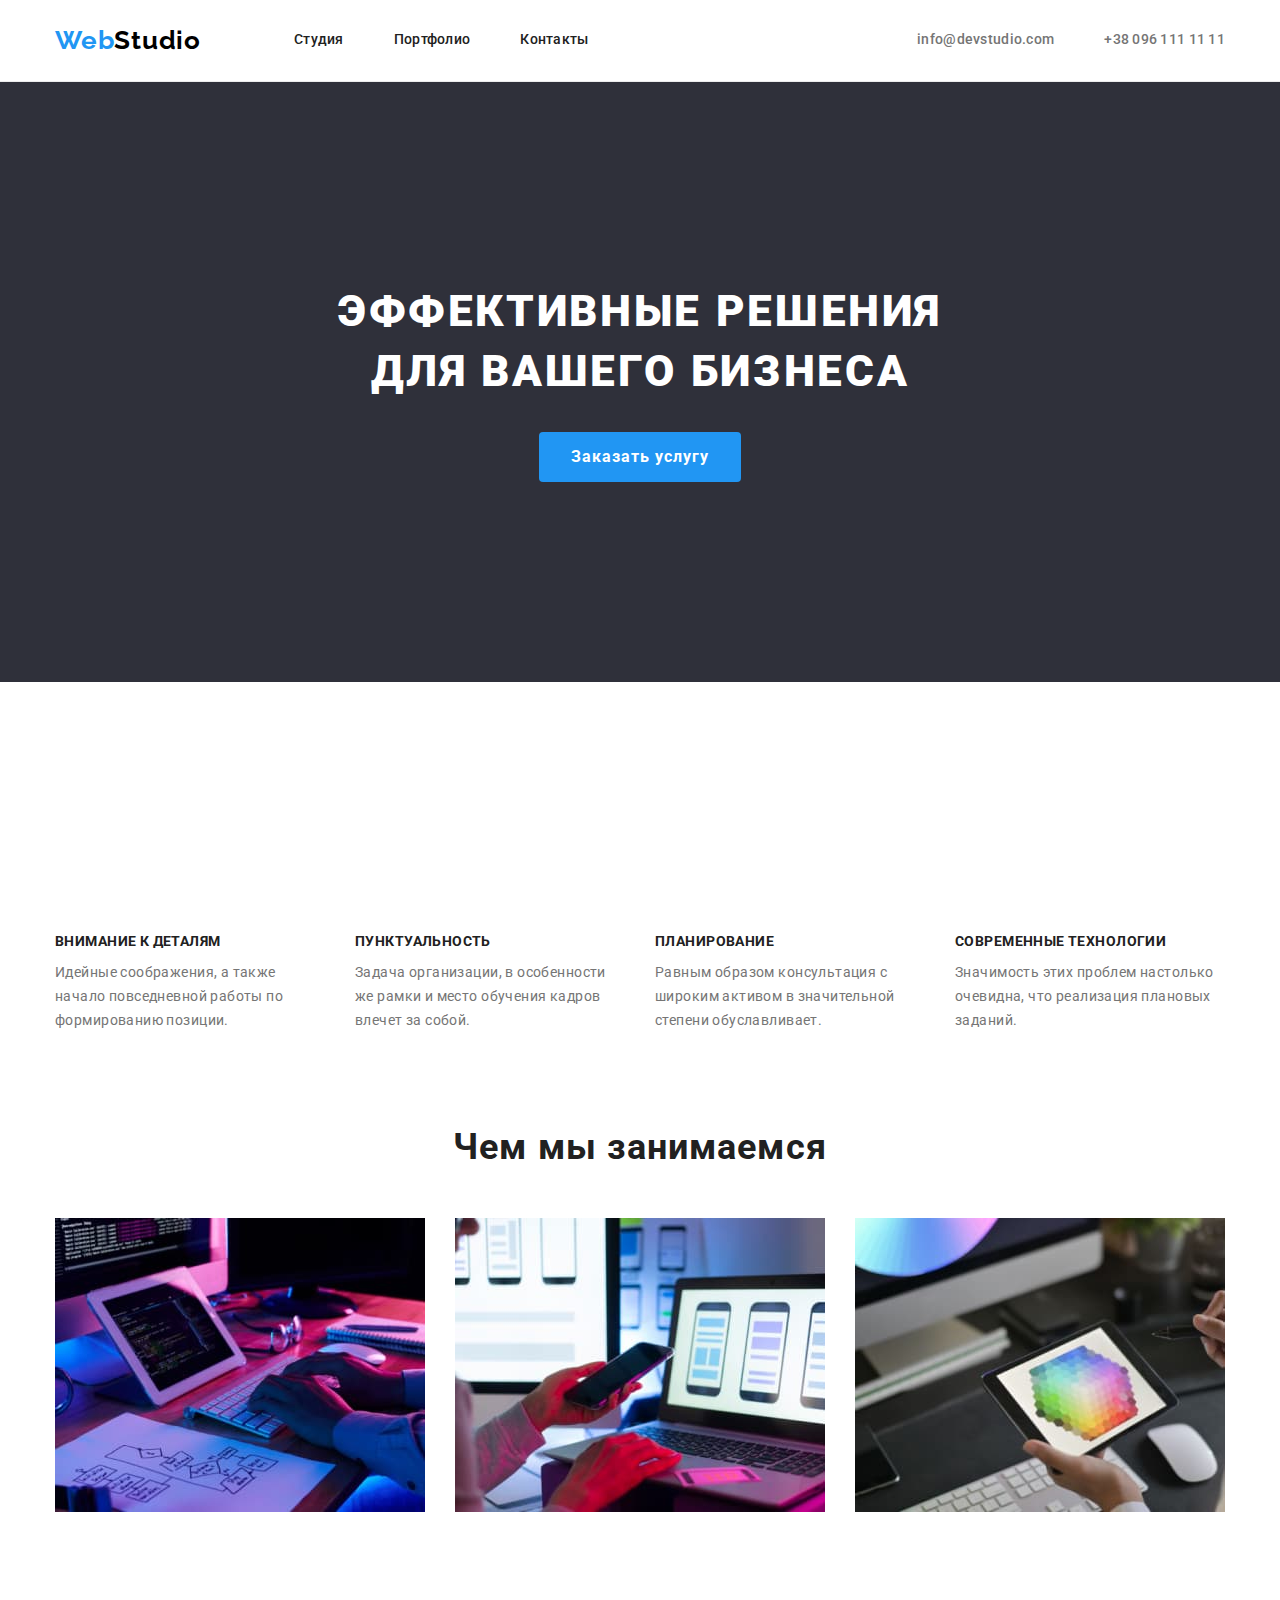
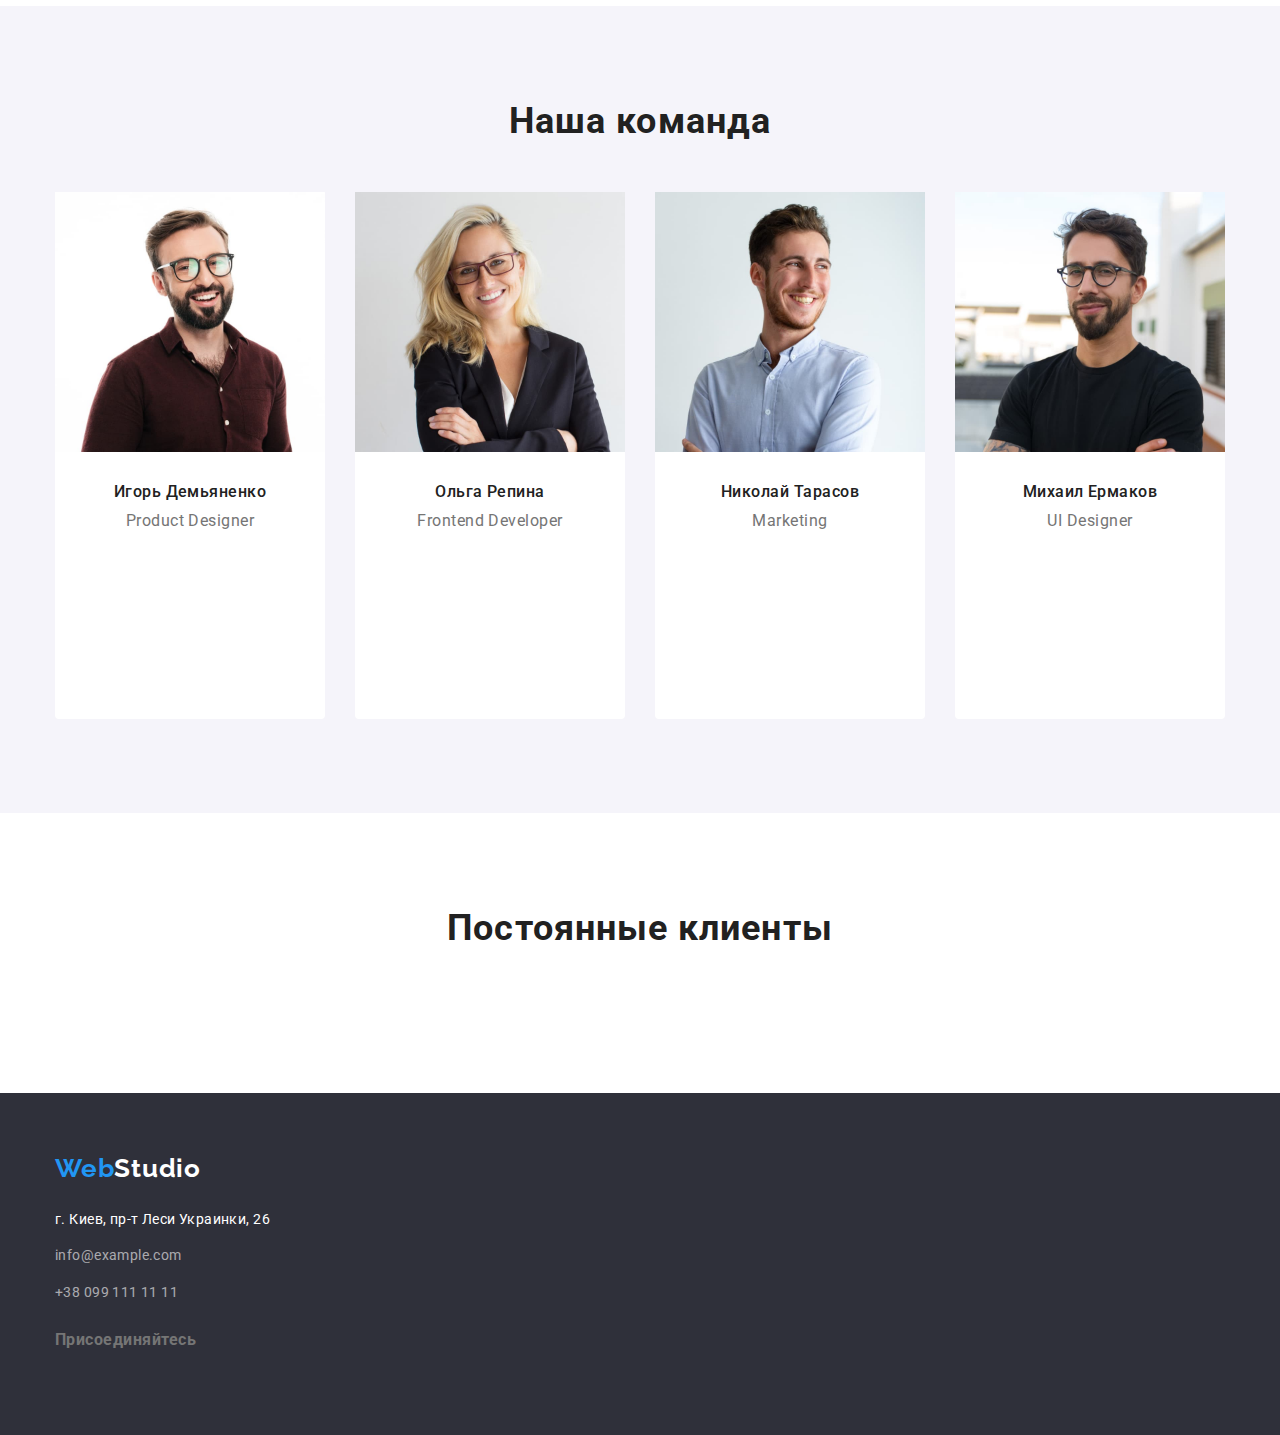
==== index.html @ 9ab00581 "index.html" ====
<!DOCTYPE html>
<html lang="en">
<head>
    <meta charset="UTF-8">
    <meta http-equiv="X-UA-Compatible" content="IE=edge">
    <meta name="viewport" content="width=device-width, initial-scale=1.0">
    <link
    rel="stylesheet"
    href="https://cdnjs.cloudflare.com/ajax/libs/modern-normalize/1.0.0/modern-normalize.min.css"/>
    <link rel="preconnect" href="https://fonts.googleapis.com">
    <link rel="preconnect" href="https://fonts.gstatic.com" crossorigin>
    <link rel="preconnect" href="https://fonts.googleapis.com">
    <link rel="preconnect" href="https://fonts.gstatic.com" crossorigin>
    <link rel="preconnect" href="https://fonts.googleapis.com">
    <link rel="preconnect" href="https://fonts.gstatic.com" crossorigin>
    <link href="https://fonts.googleapis.com/css2?family=Raleway:wght@700&family=Roboto:wght@400;500;700;900&display=swap"
    rel="stylesheet">
    <link rel="stylesheet" href="./css/styles.css">
    <title>Студия</title>
    
</head>
<body>
    <header class="header">
        <div class="header container">
            <nav>
                <a href="./index.html" class="logo-link"><span class="logo-web">Web</span>Studio</a>
                <ul class="links-list">
                <li class="list-item">
                    <a href="./index.html" class="link">Студия</a>
                </li>
                <li class="list-item">
                    <a href="./portfolio.html" class="link">Портфолио</a>
                </li>
                <li class="list-item">
                    <a href="" class="link">Контакты</a>
                </li>
                </ul>
            </nav>
            <ul class="contacts-links">
                <li class="list-item"><a href="mailto:info@devstudio.com" class="mail-link">info@devstudio.com</a></li>
                <li class="list-item"><a href="tel:+380961111111" class="call-link">+38 096 111 11 11</a></li>
            </ul>
        </div>
    </header>
    <main>
        <!--Main heading section-->
        <section class="main">
            <div class="container">
            <h1 class="main-heading">Эффективные решения для вашего бизнеса</h1>
            <button type="button" class="button-offer">Заказать услугу</button>
            </div>
        </section>
        <!--Our advantages section-->
        <section class="section">
            <div class="container">
            <h2 class="visually-hidden">Наши преимущества</h2>
            <ul class="advantages-list">
                <li class="list-item">
                    <div class="thumb">
                    <svg class="advantages-icon">
                        <use href="./images/icons.svg#icon-antenna-1"></use>
                    </svg>
                    </div>
                    <h3 class="advantages-heading">Внимание к деталям</h3>
                    <p class="advantages-text">Идейные соображения, а также начало повседневной работы по формированию позиции.</p>
                </li>
                <li class="list-item">
                    <div class="thumb">
                    <svg class="advantages-icon"> 
                        <use href="./images/icons.svg#icon-clock-1"></use>
                    </svg>
                    </div>
                    <h3 class="advantages-heading">Пунктуальность</h3>
                    <p class="advantages-text">Задача организации, в особенности же рамки и место обучения кадров влечет за собой.</p>
                </li>
                <li class="list-item">
                    <div class="thumb">
                    <svg class="advantages-icon">
                        <use href="./images/icons.svg#icon-diagram-1"></use>
                    </svg>
                    </div>
                    <h3 class="advantages-heading">Планирование</h3>
                    <p class="advantages-text">Равным образом консультация с широким активом в значительной степени обуславливает.</p>
                </li>
                <li class="list-item">
                    <div class="thumb">
                    <svg class="advantages-icon">
                        <use href="./images/icons.svg#icon-astronaut-1"></use>
                    </svg>
                    </div>
                    <h3 class="advantages-heading">Современные технологии</h3>
                    <p class="advantages-text">Значимость этих проблем настолько очевидна, что реализация плановых заданий.</p>
                </li>
            </ul>
            </div>
        </section>
        <!--Our competentions section-->
        <section class="competentions section">
            <div class="container">
            <h2 class="second-range-heading">Чем мы занимаемся</h2>
            <ul class="images-list">
                <li class="list-item">
                    <img 
                        src="./images/pic_1.jpg" 
                        alt="Работа с кодом"
                        width="370"                          
                        height="294">
                </li>
                <li class="list-item">
                    <img 
                        src="./images/pic_2.jpg" 
                        alt="Разработка мобильных приложений"
                        width="370"                          
                        height="294">
                </li>
                <li class="list-item">
                    <img 
                        src="./images/pic_3.jpg" 
                        alt="Добавление стилей"
                        width="370"                          
                        height="294">
                </li>
            </ul>
            </div>
        </section>
        <!--Our team section-->
        <section class="team section">
            <div class="container">
            <h2 class="second-range-heading">Наша команда</h2>
            <ul class="our-team-list">
                <li class="list-item team-list">
                    <img 
                        src="./images/photo_1.jpg"
                        alt="Фото Игорь Демьяненко"
                        width="270" 
                        height="260">
                    <div class="team-info">
                        <h3 class="our-team-list-heading">Игорь Демьяненко</h3>
                        <p class="our-team-list-description">Product Designer</p>
                    </div>
                    <ul>
                        <li>
                            <svg class="team-socials">
                                <use  href="./images/icons.svg#icon-ellipse_inst"></use>
                            </svg>
                        </li>
                        <li></li>
                        <li></li>
                        <li></li>
                    </ul>
                </li>
                <li class="list-item team-list">
                    <img 
                        src="./images/photo_2.jpg" 
                        alt="Фото Ольга Репина"
                        width="270"                          
                        height="260">
                    <div class="team-info">
                        <h3 class="our-team-list-heading">Ольга Репина</h3>
                        <p class="our-team-list-description">Frontend Developer</p>
                    </div>
                </li>
                <li class="list-item team-list">
                    <img 
                        src="./images/photo_3.jpg" 
                        alt="Фото Николай Тарасов"
                        width="270"                          
                        height="260">
                    <div class="team-info">
                        <h3 class="our-team-list-heading">Николай Тарасов</h3>
                        <p class="our-team-list-description">Marketing</p>
                    </div>
                </li>
                <li class="list-item team-list">
                    <img                        
                        src="./images/photo_4.jpg"  
                        alt="Фото Михаил Ермаков"
                        width="270"                          
                        height="260">
                    <div class="team-info">
                        <h3 class="our-team-list-heading">Михаил Ермаков</h3>
                        <p class="our-team-list-description">UI Designer</p>
                    </div>
                </li>
            </ul>
            </div>
        </section>
        <!--Our clients section-->
        <section class="section">
            <div class="container">
                <h2 class="second-range-heading">Постоянные клиенты</h2>
            </div>
        </section>
    </main>
    <footer class="footer">
        <div class="container">
            <div class="footer-content">
                <div>
                    <a href="./index.html" class="logo-link-footer"><span class="logo-web">Web</span>Studio</a>
                    <address class="address">
                        <ul class="address-list">
                            <li class="address-item"> 
                                <a href="https://goo.gl/maps/djWuSMtW5TmuV1sY8" class="location-link">г. Киев, пр-т Леси Украинки, 26</a> 
                            </li>
                            <li class="address-item">
                                <a href="mailto:info@example.com" class="mail-link-address">info@example.com</a>
                            </li>
                            <li class="address-item">
                                <a href="tel:+380991111111" class="call-link-address">+38 099 111 11 11</a>
                            </li>
                            </ul>
                    </address>
                </div>
                <div class="footer-socials">
                    <h4 class="footer-heading">Присоединяйтесь</h4>
                </div>
            </div>
        </div>
    </footer>
</body>
</html>
---- css/styles.css ----
*,
*::before,
*::after {
    box-sizing: border-box;
}

:root {
    --background-color: #ffff;
    --header-footer-background-color: #2F303A;
    --hover-color: #2196F3;
    --button-hover-color: #188CE8;
    --headings-color: #212121;
    --button-and-logo-color: #2196F3;
    --inactive-button-color: #F5F4FA;
    --active-button-color: #2196F3;
    --paragraph-color: #757575;
    --white-color: rgb(255, 255, 255);
    --partly-white-color: rgba(255, 255, 255, 0.6);
    --logo-black-color: #000000;
    --background-light-blue-color: #F5F4FA;
    --header-border-color: #ECECEC;
    --card-border-color: #EEEEEE;

}

ul{
    margin: 0;
    padding: 0;
    list-style: none;
}

h1, h2, h3, p {
    margin: 0;
}

img{
    display: block;
    max-width: 100%;
    height: auto;
}

.container{
    padding: 0 15px;
    width: 1200px;
    margin: 0 auto;
}

.section{
    padding-top: 94px;
    padding-bottom: 94px;
}

.header{
    border-bottom: 1px solid var(--header-border-color);
}

.header.container{
    display: flex;
    justify-content: space-between;
    padding-top: 25px;
    padding-bottom: 25px;
    border-bottom: none;
}

nav{
    display: flex;  
}

.links-list{
    display: flex;   
}

.contacts-links{
    display: flex;
}

.contacts-links>.list-item{
    margin-right: 50px;
}

.contacts-links>.list-item:last-child {
    margin-right: 0;
}

.contacts-links>.list-item:last-child {
    padding-right: 0;
}

.links-list>.list-item{
    margin-right: 50px;
}

.links-list>.list-item:last-child {
    margin-right: 0;
}

body{
    color: var(--paragraph-color);
    background-color: var(--white-color);
    font-family: Roboto, sans-serif;
    line-height: 1.71;
    letter-spacing: 0.03em;
}


.footer{
    background-color: var(--header-footer-background-color);
    padding-top: 60px;
    padding-bottom: 60px;
}

.logo-web {
    color: var(--button-and-logo-color);
    line-height: 1.19;
    letter-spacing: 0.03em;
}

.logo-link {
    color: var(--logo-black-color);
    text-decoration: none;
    font-family: Raleway, sans-serif;
    font-size: 26px;
    font-weight: 700;   
    line-height: 1.19;
    letter-spacing: 0.03em;
    margin-right: 93px;
    
}

.link {
    color: var(--headings-color);
    font-size: 14px;
    font-weight: 500;
    text-decoration: none;
    letter-spacing: 0.02em;
    line-height: 1.14;
}

.link:hover {
    color: var(--hover-color);
}

.link:focus {
    color: var(--hover-color);
}

.list-item{
    list-style: none;
    padding: 0;
}

.mail-link{
    color: var(--paragraph-color);
    text-decoration: none;  
    font-size: 14px;
    font-weight: 500;
    letter-spacing: 0.02em;
    line-height: 1.14;
  
}

.mail-link:hover{
    color: var(--hover-color);
}

.mail-link:focus {
    color: var(--hover-color);
}

.call-link {
    color: var(--paragraph-color);
    text-decoration: none;
    font-size: 14px;
    font-weight: 500;
    letter-spacing: 0.02em;
    line-height: 1.14;
    
}

.call-link:hover {
    color: var(--hover-color);
}

.call-link:focus {
    color: var(--hover-color);
}

.main{
   background-color:var(--header-footer-background-color); 
   padding: 200px 0;
}

.main-heading{
    color: var(--white-color);
    font-size: 44px;
    font-weight: 900;
    text-align: center;
    line-height: 1.36;
    letter-spacing: 0.06em;
    text-transform: uppercase;
    max-width: 696px;
    margin: 0 auto;
}

.button-offer{
    color: var(--white-color);
    font-size: 16px;
    font-weight: 700;
    letter-spacing: 0.06em;
    line-height: 1.88;
    display: flex;
    align-items: center;
    text-align: center;
    background-color: var(--button-and-logo-color);
    border-radius: 4px;
    border: var(--button-and-logo-color);
    cursor: pointer;
    margin: 30px auto 0;
    padding: 10px 32px;
}

.button-offer:hover {
    background-color: var(--button-hover-color);
}

.button-offer:active{
    background-color: var(--active-button-color);
}

.visually-hidden{
    display: none;
}

.advantages-list{
    display: flex;
}

.advantages-list>.list-item{
    max-width: 270px;
    margin-right: 30px;
}

.advantages-list>.list-item:last-child{
    margin-right: 0;
}

.advantages-heading{
    color: var(--headings-color);
    font-size: 14px;
    line-height: 1.14;
    font-weight: 700;
    letter-spacing: 0.03em;
    text-transform: uppercase;
    max-width: 270px;
    margin-bottom: 10px;
}

.advantages-text{
    font-size: 14px;
    color: var(--paragraph-color);
    line-height: 24px;
    letter-spacing: 0.03em;
    width: 270px;
    margin: 0;
}

.second-range-heading{
    color: var(--headings-color);
    font-size: 36px;
    font-weight: 700;
    line-height: 1.17;
    text-align: center;
    letter-spacing: 0.03em;
    margin-bottom: 50px;
}

.competentions.section{
    padding-top: 0;
}

.images-list{
    display: flex;
}

.images-list>.list-item:not(:last-child){
    margin-right: 30px;
}

.team{
    background-color: var(--background-light-blue-color);   
}

.our-team-list{
    display: flex;
}

.list-item.team-list{
    background-color: var(--white-color);
    width: 270px;
    border-bottom-left-radius: 4px;
    border-bottom-right-radius: 4px;
}

.list-item.team-list:not(:last-child){
    margin-right: 30px;
}

.our-team-list-heading{
    color: var(--headings-color);
    font-size: 16px;
    font-weight: 500;
    line-height: 1.19;
    text-align: center;
    letter-spacing: 0.03em;
    margin-bottom: 10px;
}

.our-team-list-description{
    font-size: 16px;
    line-height: 1.19;
    text-align: center;
    letter-spacing: 0.03em;
    margin-bottom: 0;
}

.team-info{
    padding-top: 30px;
    padding-bottom: 30px;
}

.logo-link-footer{
    background-color:var(--header-footer-background-color);
    color: var(--white-color);
    text-decoration: none;
    font-family: Raleway, sans-serif;
    font-size: 26px;
    font-weight: 700;
    line-height: 1.19;
    letter-spacing: 0.03em;
}

.address{
    margin-top: 20px;
}

.address-list{
    font-style: normal;
}

.address-item{
    list-style: none;
}

.address-item:not(:last-child){
    margin-bottom: 9px;
}

.location-link{
    background-color:var(--header-footer-background-color);
    color: var(--white-color);
    text-decoration: none;
    font-size: 14px;
    line-height: 1.71;
    letter-spacing: 0.03em;
}

.location-link:hover{
    color: var(--hover-color);
}

.location-link:focus {
    color: var(--hover-color);
}

.mail-link-address{
    background-color:var(--header-footer-background-color);
    color: var(--partly-white-color);
    text-decoration: none;
    font-size: 14px;
    line-height: 1.71;
    letter-spacing: 0.03em;
}

.mail-link-address:hover{
    color: var(--hover-color);
}

.mail-link-address:focus {
    color: var(--hover-color);
}

.call-link-address{
    background-color:var(--header-footer-background-color);
    color: var(--partly-white-color);
    text-decoration: none;
    font-size: 14px;
    line-height: 1.71;
    letter-spacing: 0.03em;
}

.call-link-address:hover {
    color: var(--hover-color);
}

.call-link-address:focus {
    color: var(--hover-color);
}

.filter-button-list{
    display: flex;
    justify-content: center;
    margin-bottom: 50px;
}

.filter-button-list>.list-item:not(:last-child){
    margin-right: 8px;
}

.filter-button{
    background-color: var(--inactive-button-color);
    padding: 6px 22px;
    height: 38px;
    color: var(--headings-color);
    font-size: 16px;
    font-weight: 500;
    line-height: 1.63;
    border: var(--inactive-button-color);
    border-radius: 4px;    
    text-align: center;
    letter-spacing: 0.03em;
    cursor: pointer;
}

.filter-button:hover {
    background-color: var(--button-hover-color);
    color: var(--white-color);
}

.filter-button:focus {
    background-color: var(--button-hover-color);
    color: var(--white-color);
}

.filter-button:active{
    background-color: var(--active-button-color);
    color: var(--white-color);
}

.card-heading{
    color: var(--headings-color);
    font-size: 18px;
    font-weight: 700;
    line-height: 2;
    letter-spacing: 0.06em;
}

.card-description{
    font-size: 16px;
    line-height: 1.88;
    letter-spacing: 0.03em;
}

.card-info{
    padding-top: 20px;
    padding-bottom: 20px;
    padding-left: 24px;
    padding-right: 24px;
    border-bottom: 1px solid var(--card-border-color);
    border-left: 1px solid var(--card-border-color);
    border-right: 1px solid var(--card-border-color);
}

.filter-cards-list{
    display: flex;
    flex-wrap: wrap;
    margin-left: -30px;
    margin-top: -30px;
}

.filter-cards-list>.list-item{
    margin-left: 30px;
    margin-top: 30px;
    flex-basis: calc((100% - 90px) / 3);
}
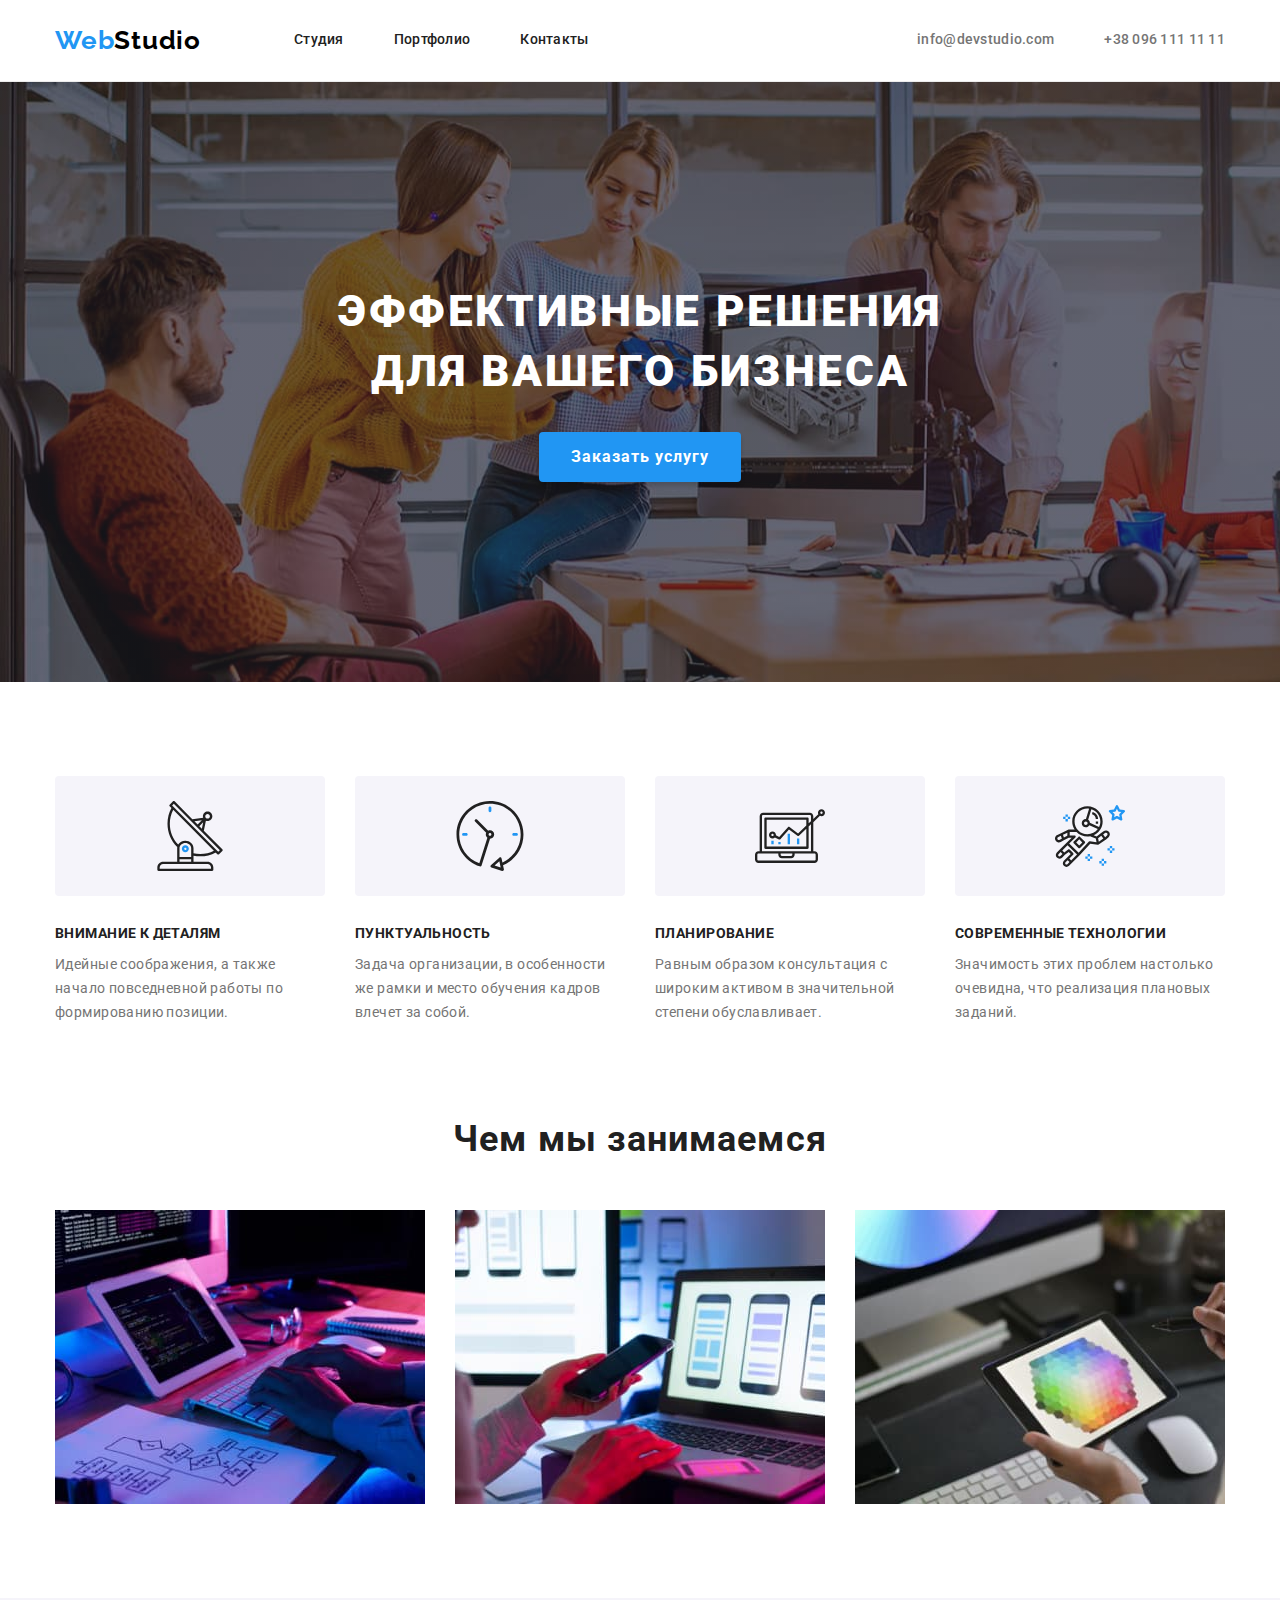
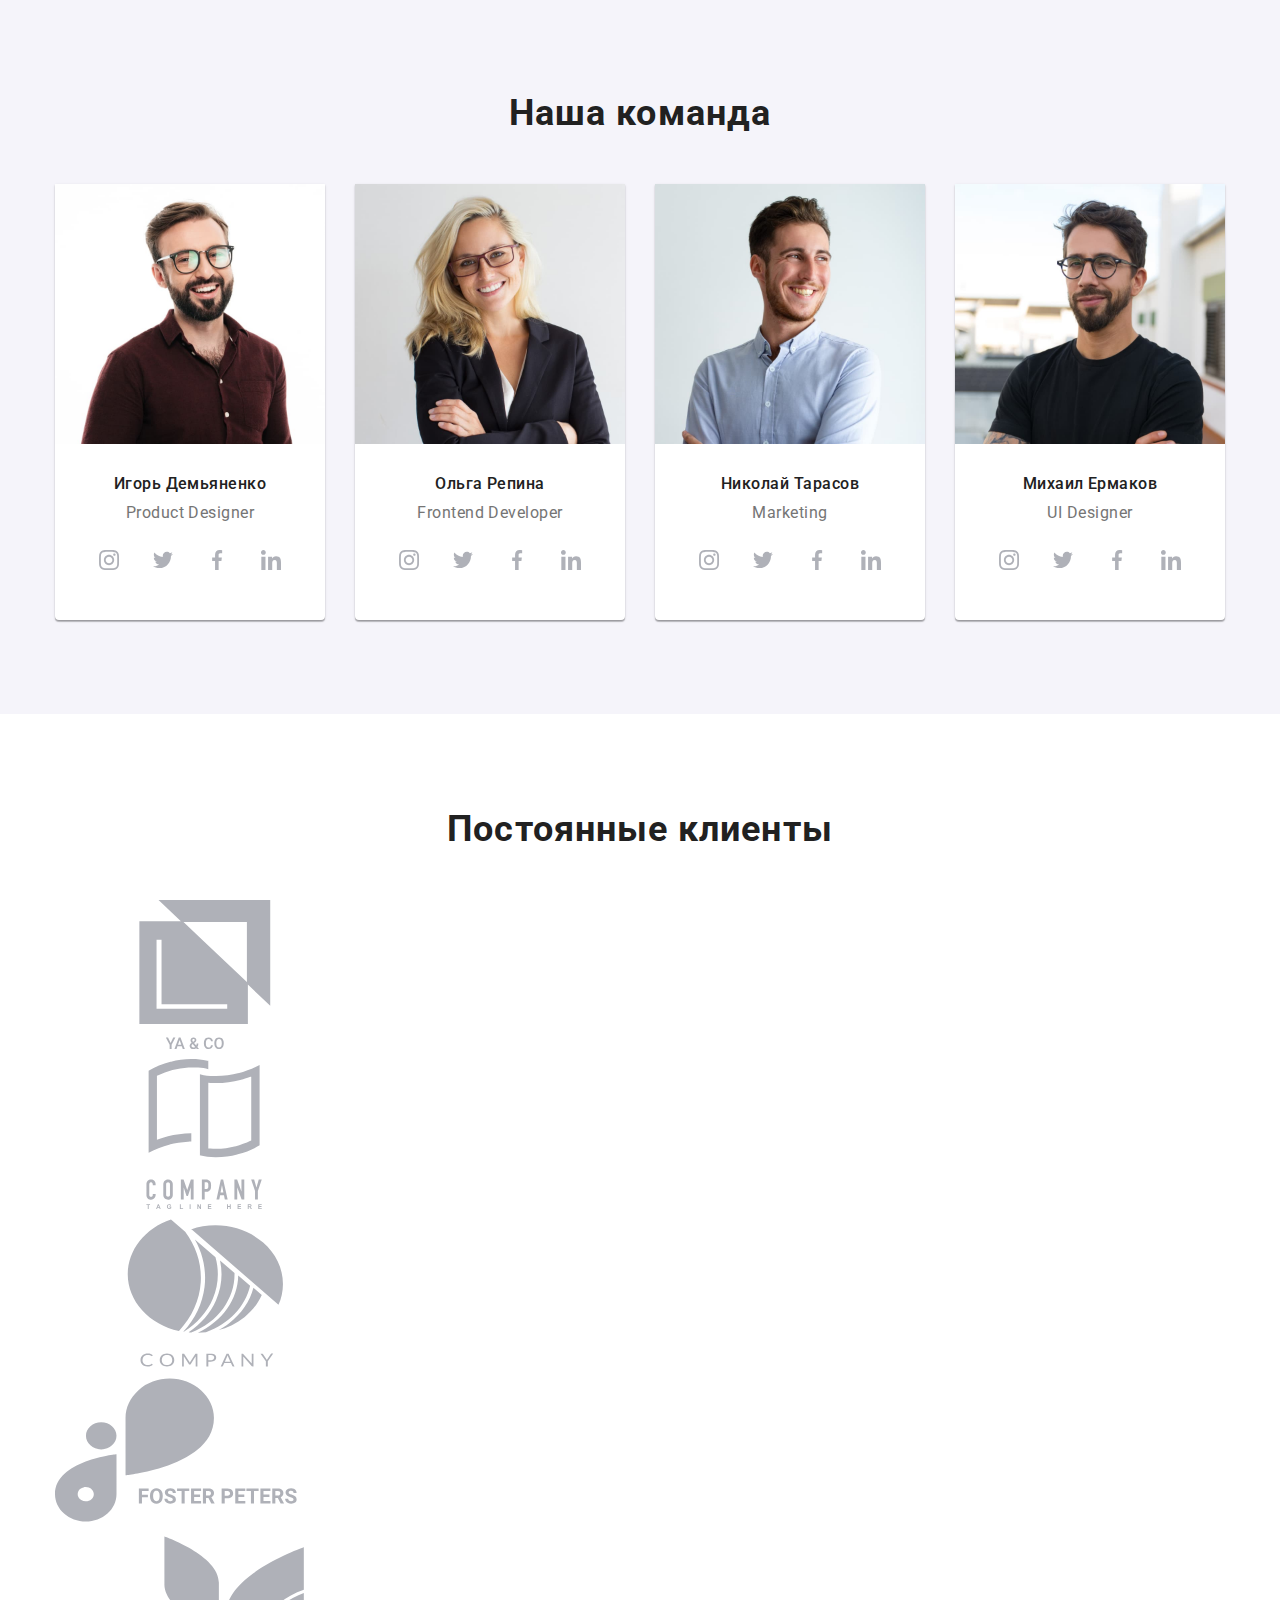
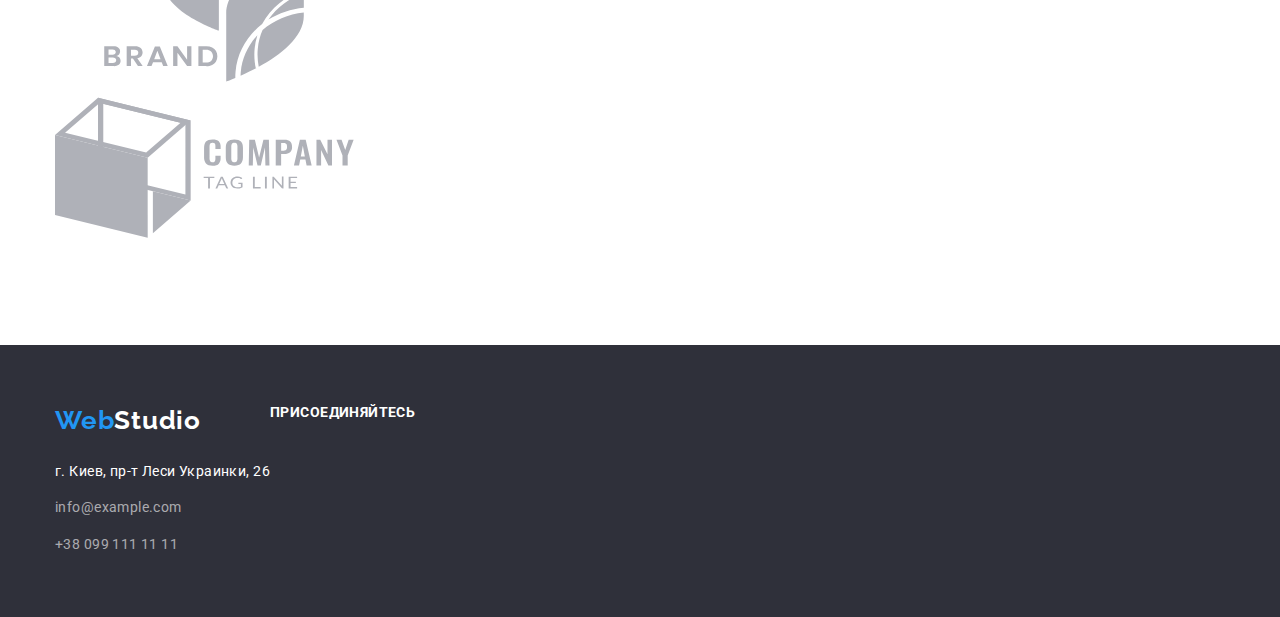
==== commit 0188d43c: "index.html" ====
--- a/index.html
+++ b/index.html
@@ -137,17 +137,30 @@
                     <div class="team-info">
                         <h3 class="our-team-list-heading">Игорь Демьяненко</h3>
                         <p class="our-team-list-description">Product Designer</p>
-                    </div>
-                    <ul>
-                        <li>
+                        <ul class="team-socials-list">
+                        <li class="team-socials-item">
                             <svg class="team-socials">
-                                <use  href="./images/icons.svg#icon-ellipse_inst"></use>
+                                <use  href="./images/icons.svg#icon-instagram"></use>
                             </svg>
                         </li>
-                        <li></li>
-                        <li></li>
-                        <li></li>
+                        <li class="team-socials-item">
+                            <svg class="team-socials">
+                                <use href="./images/icons.svg#icon-twitter"></use>
+                            </svg>
+                        </li>
+                        <li class="team-socials-item">
+                            <svg class="team-socials">
+                                <use href="./images/icons.svg#icon-facebook"></use>
+                            </svg>
+                        </li>
+                        <li class="team-socials-item">
+                            <svg class="team-socials">
+                                <use href="./images/icons.svg#icon-linkedin"></use>
+                            </svg>
+                        </li>
                     </ul>
+                    </div>
+                    
                 </li>
                 <li class="list-item team-list">
                     <img 
@@ -158,6 +171,28 @@
                     <div class="team-info">
                         <h3 class="our-team-list-heading">Ольга Репина</h3>
                         <p class="our-team-list-description">Frontend Developer</p>
+                        <ul class="team-socials-list">
+                            <li class="team-socials-item">
+                                <svg class="team-socials">
+                                    <use href="./images/icons.svg#icon-instagram"></use>
+                                </svg>
+                            </li>
+                            <li class="team-socials-item">
+                                <svg class="team-socials">
+                                    <use href="./images/icons.svg#icon-twitter"></use>
+                                </svg>
+                            </li>
+                            <li class="team-socials-item">
+                                <svg class="team-socials">
+                                    <use href="./images/icons.svg#icon-facebook"></use>
+                                </svg>
+                            </li>
+                            <li class="team-socials-item">
+                                <svg class="team-socials">
+                                    <use href="./images/icons.svg#icon-linkedin"></use>
+                                </svg>
+                            </li>
+                        </ul>
                     </div>
                 </li>
                 <li class="list-item team-list">
@@ -169,6 +204,28 @@
                     <div class="team-info">
                         <h3 class="our-team-list-heading">Николай Тарасов</h3>
                         <p class="our-team-list-description">Marketing</p>
+                        <ul class="team-socials-list">
+                            <li class="team-socials-item">
+                                <svg class="team-socials">
+                                    <use href="./images/icons.svg#icon-instagram"></use>
+                                </svg>
+                            </li>
+                            <li class="team-socials-item">
+                                <svg class="team-socials">
+                                    <use href="./images/icons.svg#icon-twitter"></use>
+                                </svg>
+                            </li>
+                            <li class="team-socials-item">
+                                <svg class="team-socials">
+                                    <use href="./images/icons.svg#icon-facebook"></use>
+                                </svg>
+                            </li>
+                            <li class="team-socials-item">
+                                <svg class="team-socials">
+                                    <use href="./images/icons.svg#icon-linkedin"></use>
+                                </svg>
+                            </li>
+                        </ul>
                     </div>
                 </li>
                 <li class="list-item team-list">
@@ -180,6 +237,28 @@
                     <div class="team-info">
                         <h3 class="our-team-list-heading">Михаил Ермаков</h3>
                         <p class="our-team-list-description">UI Designer</p>
+                        <ul class="team-socials-list">
+                            <li class="team-socials-item">
+                                <svg class="team-socials">
+                                    <use href="./images/icons.svg#icon-instagram"></use>
+                                </svg>
+                            </li>
+                            <li class="team-socials-item">
+                                <svg class="team-socials">
+                                    <use href="./images/icons.svg#icon-twitter"></use>
+                                </svg>
+                            </li>
+                            <li class="team-socials-item">
+                                <svg class="team-socials">
+                                    <use href="./images/icons.svg#icon-facebook"></use>
+                                </svg>
+                            </li>
+                            <li class="team-socials-item">
+                                <svg class="team-socials">
+                                    <use href="./images/icons.svg#icon-linkedin"></use>
+                                </svg>
+                            </li>
+                        </ul>
                     </div>
                 </li>
             </ul>
@@ -189,6 +268,38 @@
         <section class="section">
             <div class="container">
                 <h2 class="second-range-heading">Постоянные клиенты</h2>
+                <ul class="our-clients-list">
+                    <li class="our-clients-item">
+                        <svg class="our-clients-icon">
+                            <use href="./images/icons.svg#icon-yaco"></use>
+                        </svg>
+                    </li>
+                    <li>
+                        <svg>
+                            <use href="./images/icons.svg#icon-tagline"></use>
+                        </svg>
+                    </li>
+                    <li>
+                        <svg>
+                            <use href="./images/icons.svg#icon-company"></use>
+                        </svg>
+                    </li>
+                    <li>
+                        <svg>
+                            <use href="./images/icons.svg#icon-foster-peters"></use>
+                        </svg>
+                    </li>
+                    <li>
+                        <svg>
+                            <use href="./images/icons.svg#icon-brand"></use>
+                        </svg>
+                    </li>
+                    <li>
+                        <svg>
+                            <use href="./images/icons.svg#icon-tagline-company"></use>
+                        </svg>
+                    </li>
+                </ul>
             </div>
         </section>
     </main>
--- a/css/styles.css
+++ b/css/styles.css
@@ -20,6 +20,7 @@
     --background-light-blue-color: #F5F4FA;
     --header-border-color: #ECECEC;
     --card-border-color: #EEEEEE;
+    --icon-background-color: #F5F4FA;
 
 }
 
@@ -29,7 +30,7 @@
     list-style: none;
 }
 
-h1, h2, h3, p {
+h1, h2, h3, h4, p {
     margin: 0;
 }
 
@@ -109,6 +110,19 @@
     padding-bottom: 60px;
 }
 
+.footer-content{
+    display: flex;
+}
+
+.footer-heading{
+    font-weight: 700;
+    font-size: 14px;
+    line-height: 1.14;
+    letter-spacing: 0.03em;
+    text-transform: uppercase;
+    color: var(--white-color);
+}
+
 .logo-web {
     color: var(--button-and-logo-color);
     line-height: 1.19;
@@ -187,6 +201,8 @@
 
 .main{
    background-color:var(--header-footer-background-color); 
+   background-image: linear-gradient( to top, rgba(47, 48, 58, 0.4), rgba(47, 48, 58, 0.4)), url(../images/background_img.jpg);
+   background-size: 1600px;
    padding: 200px 0;
 }
 
@@ -217,6 +233,7 @@
     cursor: pointer;
     margin: 30px auto 0;
     padding: 10px 32px;
+    box-shadow: 0 4px 4px 0 rgba(0, 0, 0, 0.15);
 }
 
 .button-offer:hover {
@@ -243,6 +260,25 @@
 .advantages-list>.list-item:last-child{
     margin-right: 0;
 }
+
+.advantages-icon{
+    width: 70px;
+    height: 70px;
+}
+
+.thumb{
+    display: flex;
+    justify-content: center;
+    align-items: center;
+    width: 270px;
+    height: 120px;
+    background-color: var(--icon-background-color);
+    border-radius: 4px;
+    margin-bottom: 30px;
+}
+
+
+
 
 .advantages-heading{
     color: var(--headings-color);
@@ -299,6 +335,9 @@
     width: 270px;
     border-bottom-left-radius: 4px;
     border-bottom-right-radius: 4px;
+    box-shadow: 0 1px 3px 0 rgba(0, 0, 0, 0.12),
+                0 1px 1px 0 rgba(0, 0, 0, 0.14),
+                0 2px 1px 0 rgba(0, 0, 0, 0.2);
 }
 
 .list-item.team-list:not(:last-child){
@@ -320,12 +359,32 @@
     line-height: 1.19;
     text-align: center;
     letter-spacing: 0.03em;
-    margin-bottom: 0;
+    margin-bottom: 16px;
 }
 
 .team-info{
     padding-top: 30px;
     padding-bottom: 30px;
+}
+
+.team-socials-list{
+    display: flex;
+    justify-content: center;
+}
+
+.team-socials{
+    width: 44px;
+    height: 44px;
+    stroke-width: 0;
+    fill: none;
+}
+
+.team-socials:hover{
+    fill: var(--active-button-color);
+}
+
+.team-socials-item:not(:last-child){
+    margin-right: 10px;
 }
 
 .logo-link-footer{
@@ -434,16 +493,25 @@
 .filter-button:hover {
     background-color: var(--button-hover-color);
     color: var(--white-color);
+    box-shadow: 0 3px 1px rgba(0, 0, 0, 0.1),
+                0 1px 2px rgba(0, 0, 0, 0.08),
+                0 2px 2px rgba(0, 0, 0, 0.12);
 }
 
 .filter-button:focus {
     background-color: var(--button-hover-color);
     color: var(--white-color);
+    box-shadow: 0 3px 1px rgba(0, 0, 0, 0.1),
+                0 1px 2px rgba(0, 0, 0, 0.08),
+                0 2px 2px rgba(0, 0, 0, 0.12);
 }
 
 .filter-button:active{
     background-color: var(--active-button-color);
     color: var(--white-color);
+    box-shadow: 0 3px 1px rgba(0, 0, 0, 0.1),
+                0 1px 2px rgba(0, 0, 0, 0.08),
+                0 2px 2px rgba(0, 0, 0, 0.12);
 }
 
 .card-heading{
@@ -477,8 +545,19 @@
     margin-top: -30px;
 }
 
-.filter-cards-list>.list-item{
+.filter-item {
+    list-style: none;
+    padding: 0;    
     margin-left: 30px;
     margin-top: 30px;
     flex-basis: calc((100% - 90px) / 3);
-}
+    
+}
+
+.filter-item:hover{
+    box-shadow: 0 1px 1px rgba(0, 0, 0, 0.12),
+                0 4px 4px rgba(0, 0, 0, 0.06),
+                1px 4px 6px rgba(0, 0, 0, 0.16);
+}
+
+
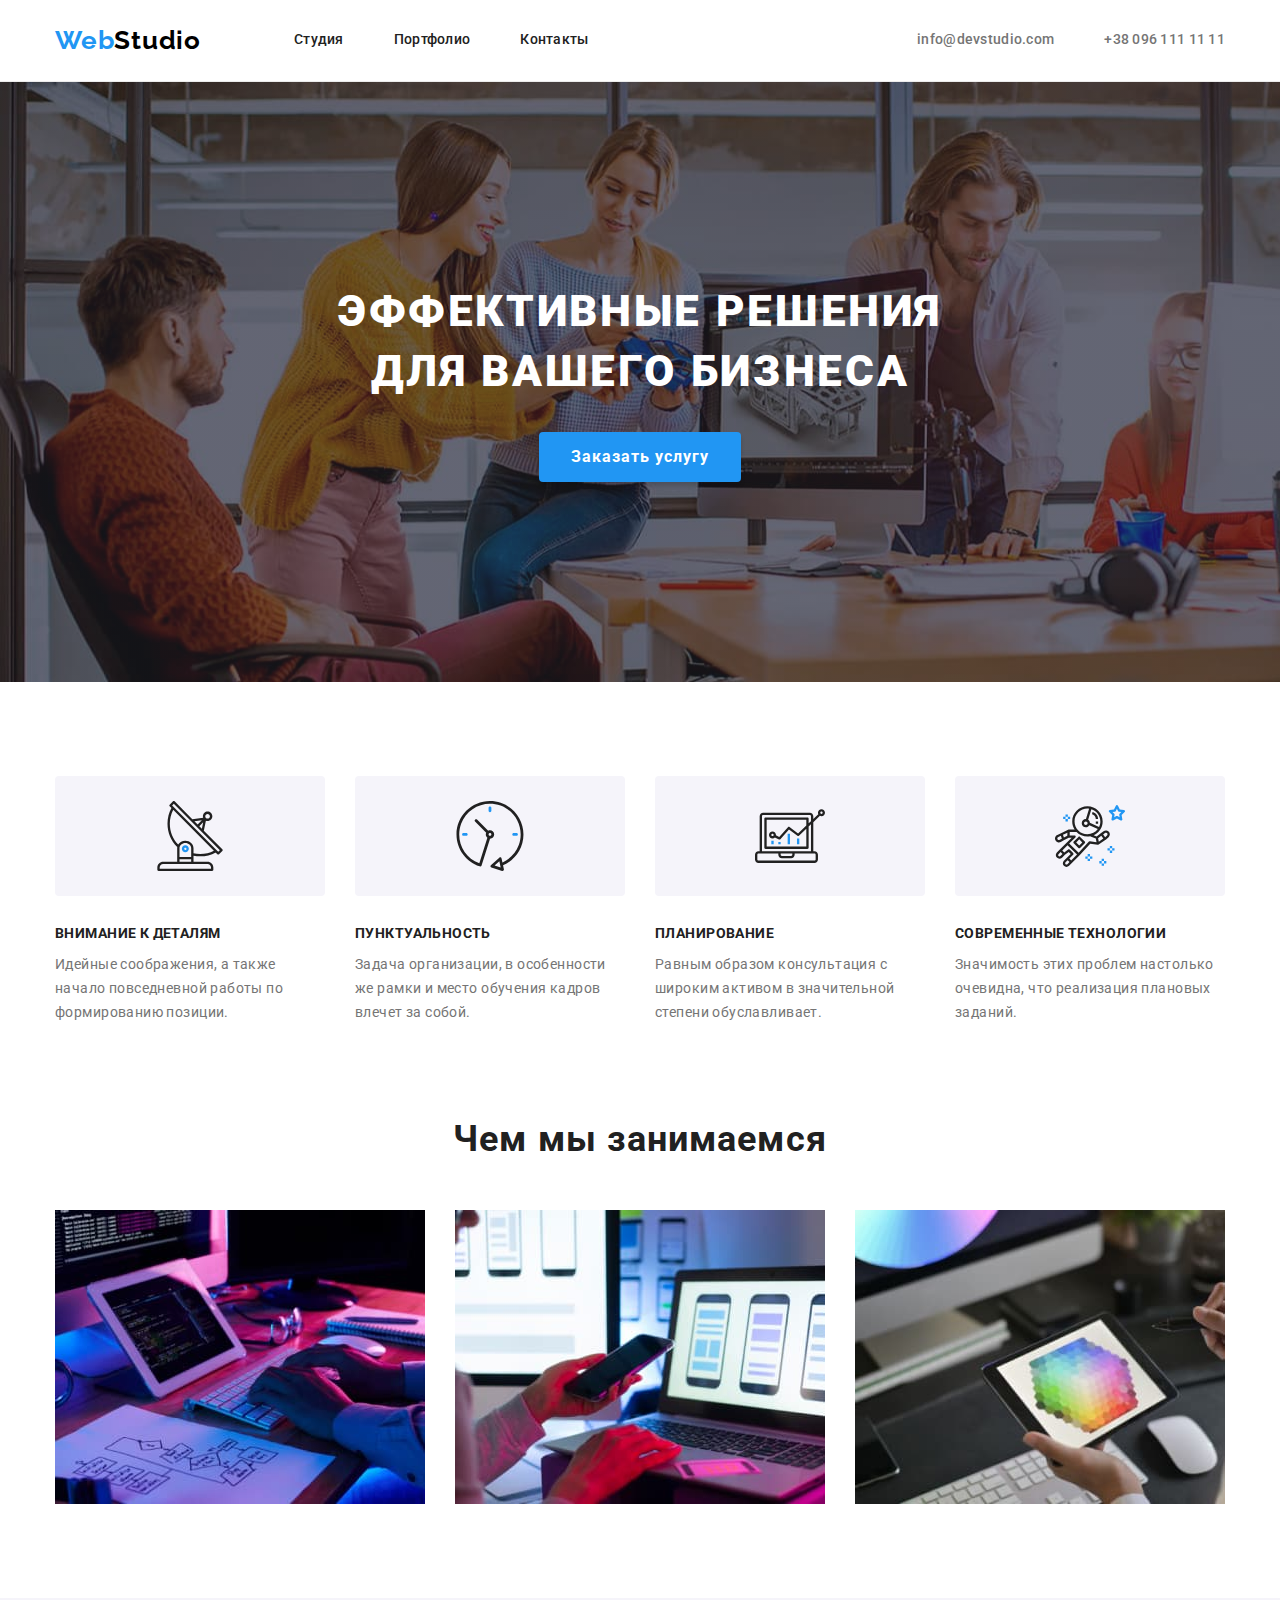
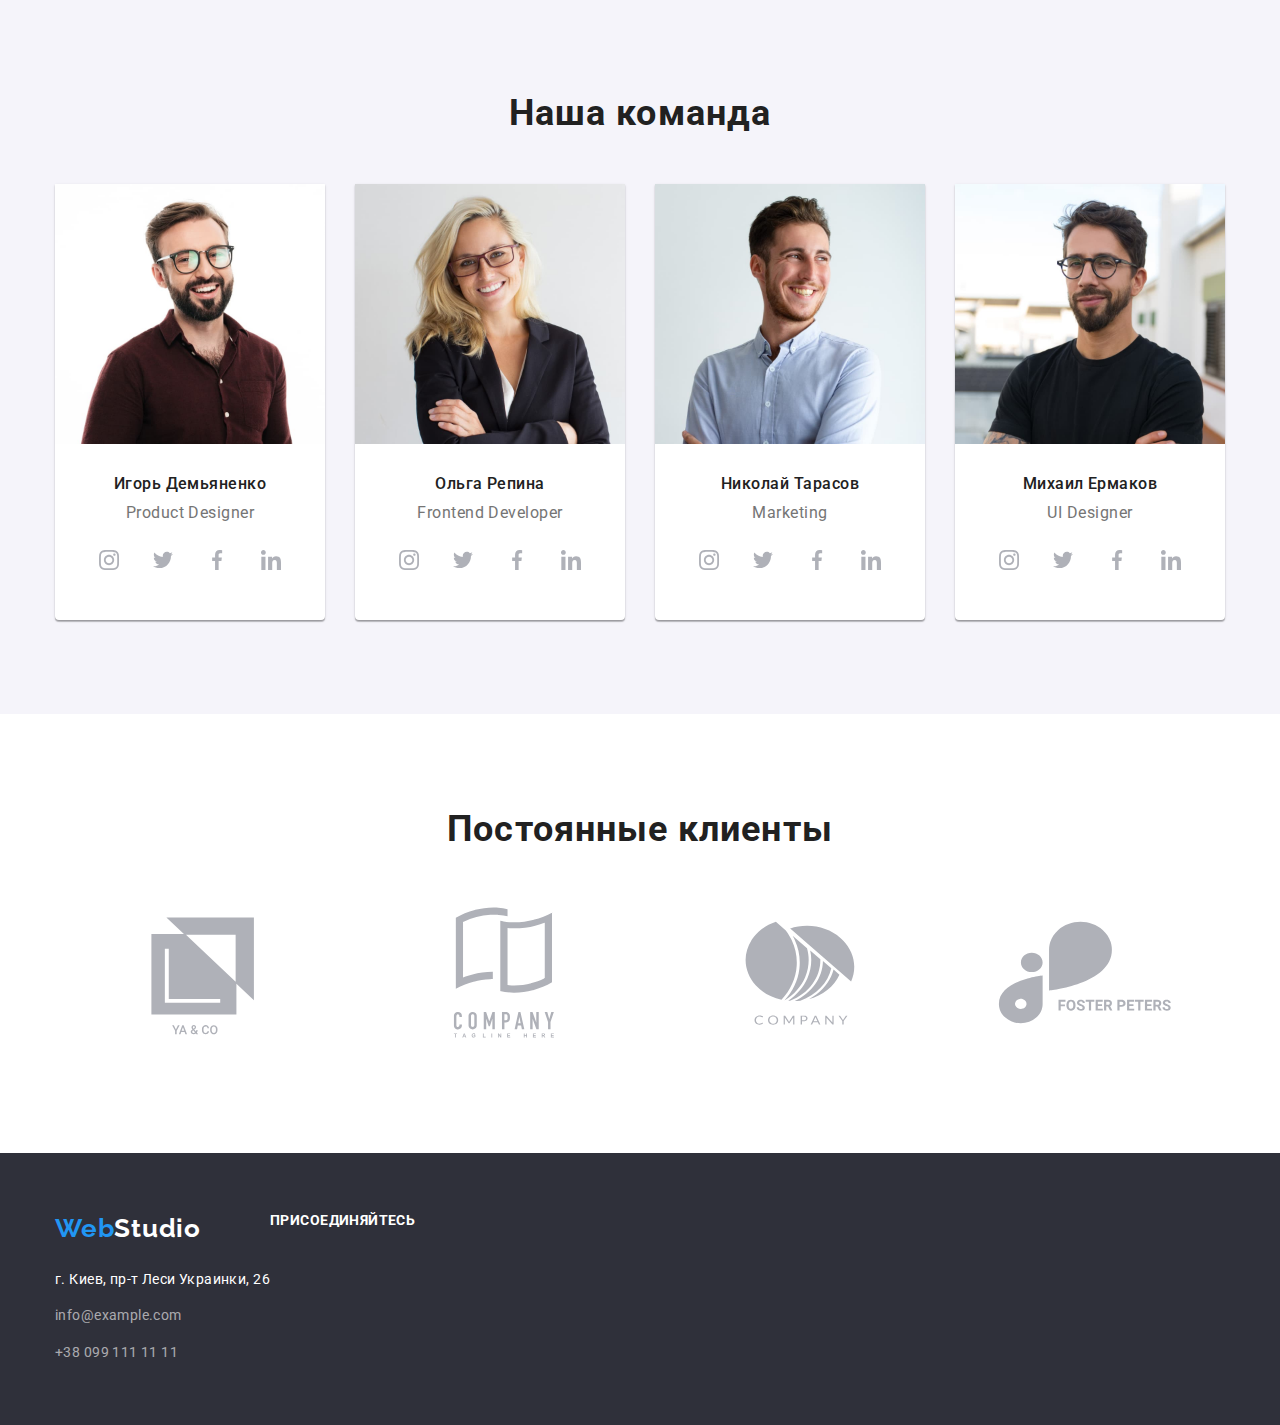
==== commit e2418574: "index.html" ====
--- a/index.html
+++ b/index.html
@@ -271,12 +271,12 @@
                 <ul class="our-clients-list">
                     <li class="our-clients-item">
                         <svg class="our-clients-icon">
-                            <use href="./images/icons.svg#icon-yaco"></use>
-                        </svg>
-                    </li>
-                    <li>
-                        <svg>
-                            <use href="./images/icons.svg#icon-tagline"></use>
+                            <use href="./images/icons.svg#icon-ya-co"></use>
+                        </svg>
+                    </li>
+                    <li>
+                        <svg>
+                            <use href="./images/icons.svg#icon-company-tagline-book"></use>
                         </svg>
                     </li>
                     <li>
@@ -296,7 +296,7 @@
                     </li>
                     <li>
                         <svg>
-                            <use href="./images/icons.svg#icon-tagline-company"></use>
+                            <use href="./images/icons.svg#icon-company-tagline"></use>
                         </svg>
                     </li>
                 </ul>
--- a/css/styles.css
+++ b/css/styles.css
@@ -387,6 +387,18 @@
     margin-right: 10px;
 }
 
+.our-clients-list{
+    display: flex;
+}
+
+.our-clients-item{
+
+}
+
+.our-clients-icon{
+
+}
+
 .logo-link-footer{
     background-color:var(--header-footer-background-color);
     color: var(--white-color);
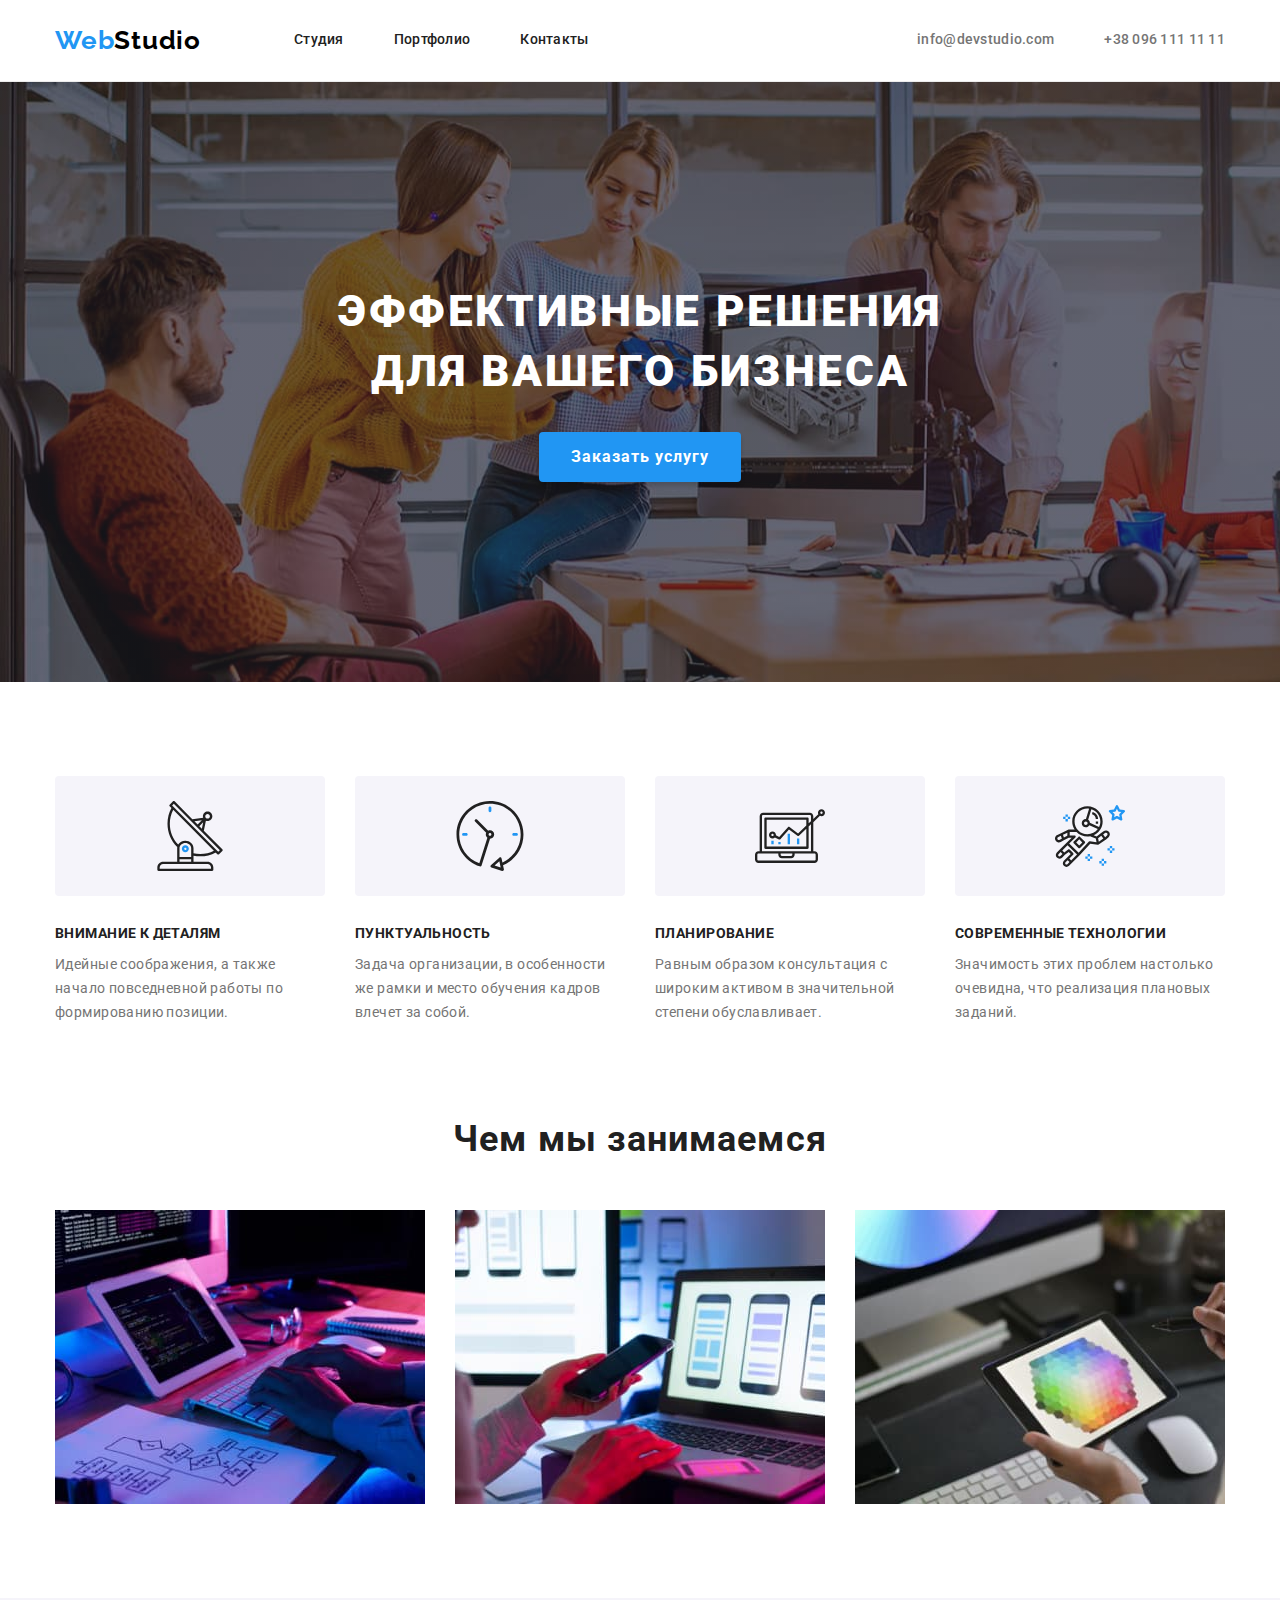
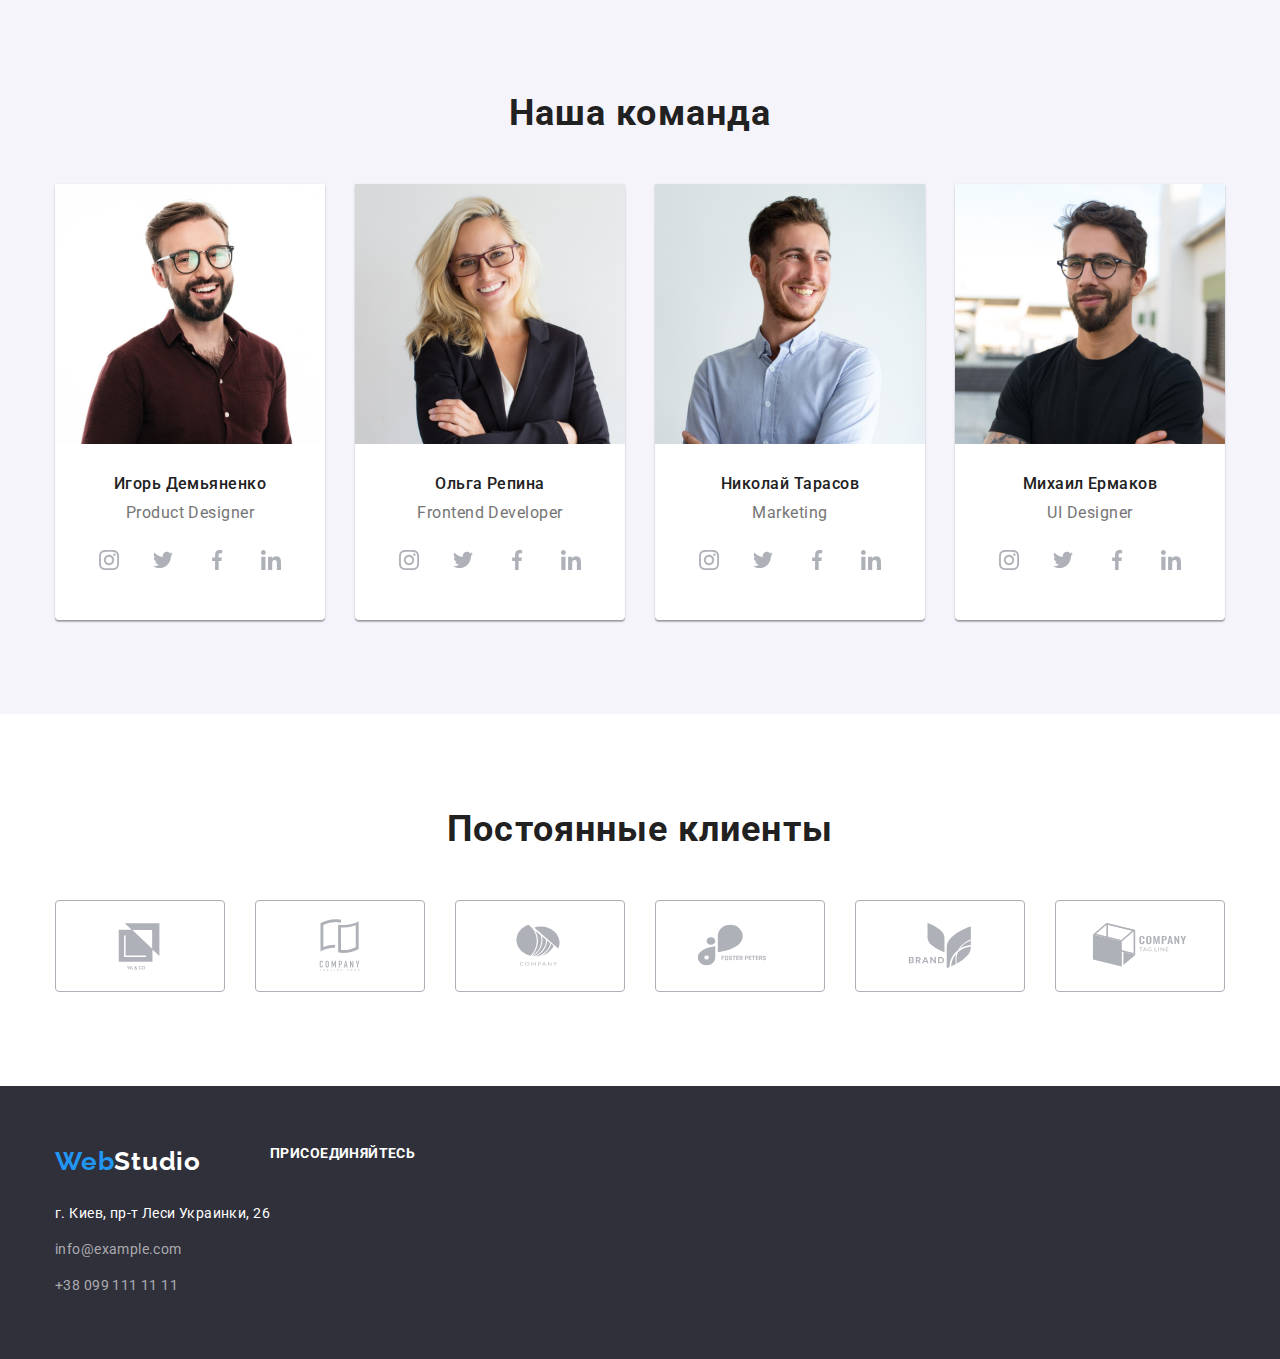
==== commit daf98c68: "index.html" ====
--- a/index.html
+++ b/index.html
@@ -239,24 +239,32 @@
                         <p class="our-team-list-description">UI Designer</p>
                         <ul class="team-socials-list">
                             <li class="team-socials-item">
+                                <a class="team-socials-link" href="">
                                 <svg class="team-socials">
                                     <use href="./images/icons.svg#icon-instagram"></use>
                                 </svg>
-                            </li>
-                            <li class="team-socials-item">
+                            </a>
+                            </li>
+                            <li class="team-socials-item">
+                                <a class="team-socials-link" href="">
                                 <svg class="team-socials">
                                     <use href="./images/icons.svg#icon-twitter"></use>
                                 </svg>
-                            </li>
-                            <li class="team-socials-item">
+                                </a>
+                            </li>
+                            <li class="team-socials-item">
+                                <a class="team-socials-link" href="">
                                 <svg class="team-socials">
                                     <use href="./images/icons.svg#icon-facebook"></use>
                                 </svg>
-                            </li>
-                            <li class="team-socials-item">
+                                </a>
+                            </li>
+                            <li class="team-socials-item">
+                                <a class="team-socials-link" href="">
                                 <svg class="team-socials">
                                     <use href="./images/icons.svg#icon-linkedin"></use>
                                 </svg>
+                                </a>
                             </li>
                         </ul>
                     </div>
@@ -270,34 +278,46 @@
                 <h2 class="second-range-heading">Постоянные клиенты</h2>
                 <ul class="our-clients-list">
                     <li class="our-clients-item">
+                        <div class="clients-thumb">
                         <svg class="our-clients-icon">
                             <use href="./images/icons.svg#icon-ya-co"></use>
                         </svg>
-                    </li>
-                    <li>
-                        <svg>
+                        </div>
+                    </li>
+                    <li class="our-clients-item">
+                        <div class="clients-thumb">
+                        <svg class="our-clients-icon">
                             <use href="./images/icons.svg#icon-company-tagline-book"></use>
                         </svg>
-                    </li>
-                    <li>
-                        <svg>
+                        </div>
+                    </li>
+                    <li class="our-clients-item">
+                        <div class="clients-thumb">
+                        <svg class="our-clients-icon">
                             <use href="./images/icons.svg#icon-company"></use>
                         </svg>
-                    </li>
-                    <li>
-                        <svg>
+                        </div>
+                    </li>
+                    <li class="our-clients-item">
+                        <div class="clients-thumb">
+                        <svg class="our-clients-icon">
                             <use href="./images/icons.svg#icon-foster-peters"></use>
                         </svg>
-                    </li>
-                    <li>
-                        <svg>
+                        </div>
+                    </li>
+                    <li class="our-clients-item">
+                        <div class="clients-thumb">
+                        <svg class="our-clients-icon">
                             <use href="./images/icons.svg#icon-brand"></use>
                         </svg>
-                    </li>
-                    <li>
-                        <svg>
+                        </div>
+                    </li>
+                    <li class="our-clients-item">
+                        <div class="clients-thumb">
+                        <svg class="our-clients-icon">
                             <use href="./images/icons.svg#icon-company-tagline"></use>
                         </svg>
+                        </div>
                     </li>
                 </ul>
             </div>
--- a/css/styles.css
+++ b/css/styles.css
@@ -21,6 +21,7 @@
     --header-border-color: #ECECEC;
     --card-border-color: #EEEEEE;
     --icon-background-color: #F5F4FA;
+    --thumb-border-color: #AFB1B8;
 
 }
 
@@ -277,9 +278,6 @@
     margin-bottom: 30px;
 }
 
-
-
-
 .advantages-heading{
     color: var(--headings-color);
     font-size: 14px;
@@ -379,7 +377,7 @@
     fill: none;
 }
 
-.team-socials:hover{
+.team-socials-link:hover{
     fill: var(--active-button-color);
 }
 
@@ -391,12 +389,32 @@
     display: flex;
 }
 
-.our-clients-item{
-
+.our-clients-item:not(:last-child){
+    margin-right: 30px;
 }
 
 .our-clients-icon{
-
+    width: 106px;
+    height: 60px;
+}
+
+.our-clients-icon:hover{
+    fill: var(--hover-color);
+}
+
+.clients-thumb {
+    display: flex;
+    justify-content: center;
+    align-items: center;
+    width: 170px;
+    height: 92px;
+    background-color: none;
+    border: 1px solid var(--thumb-border-color);
+    border-radius: 4px;
+}
+
+.clients-thumb:hover{
+    border: 1px solid var(--hover-color);
 }
 
 .logo-link-footer{
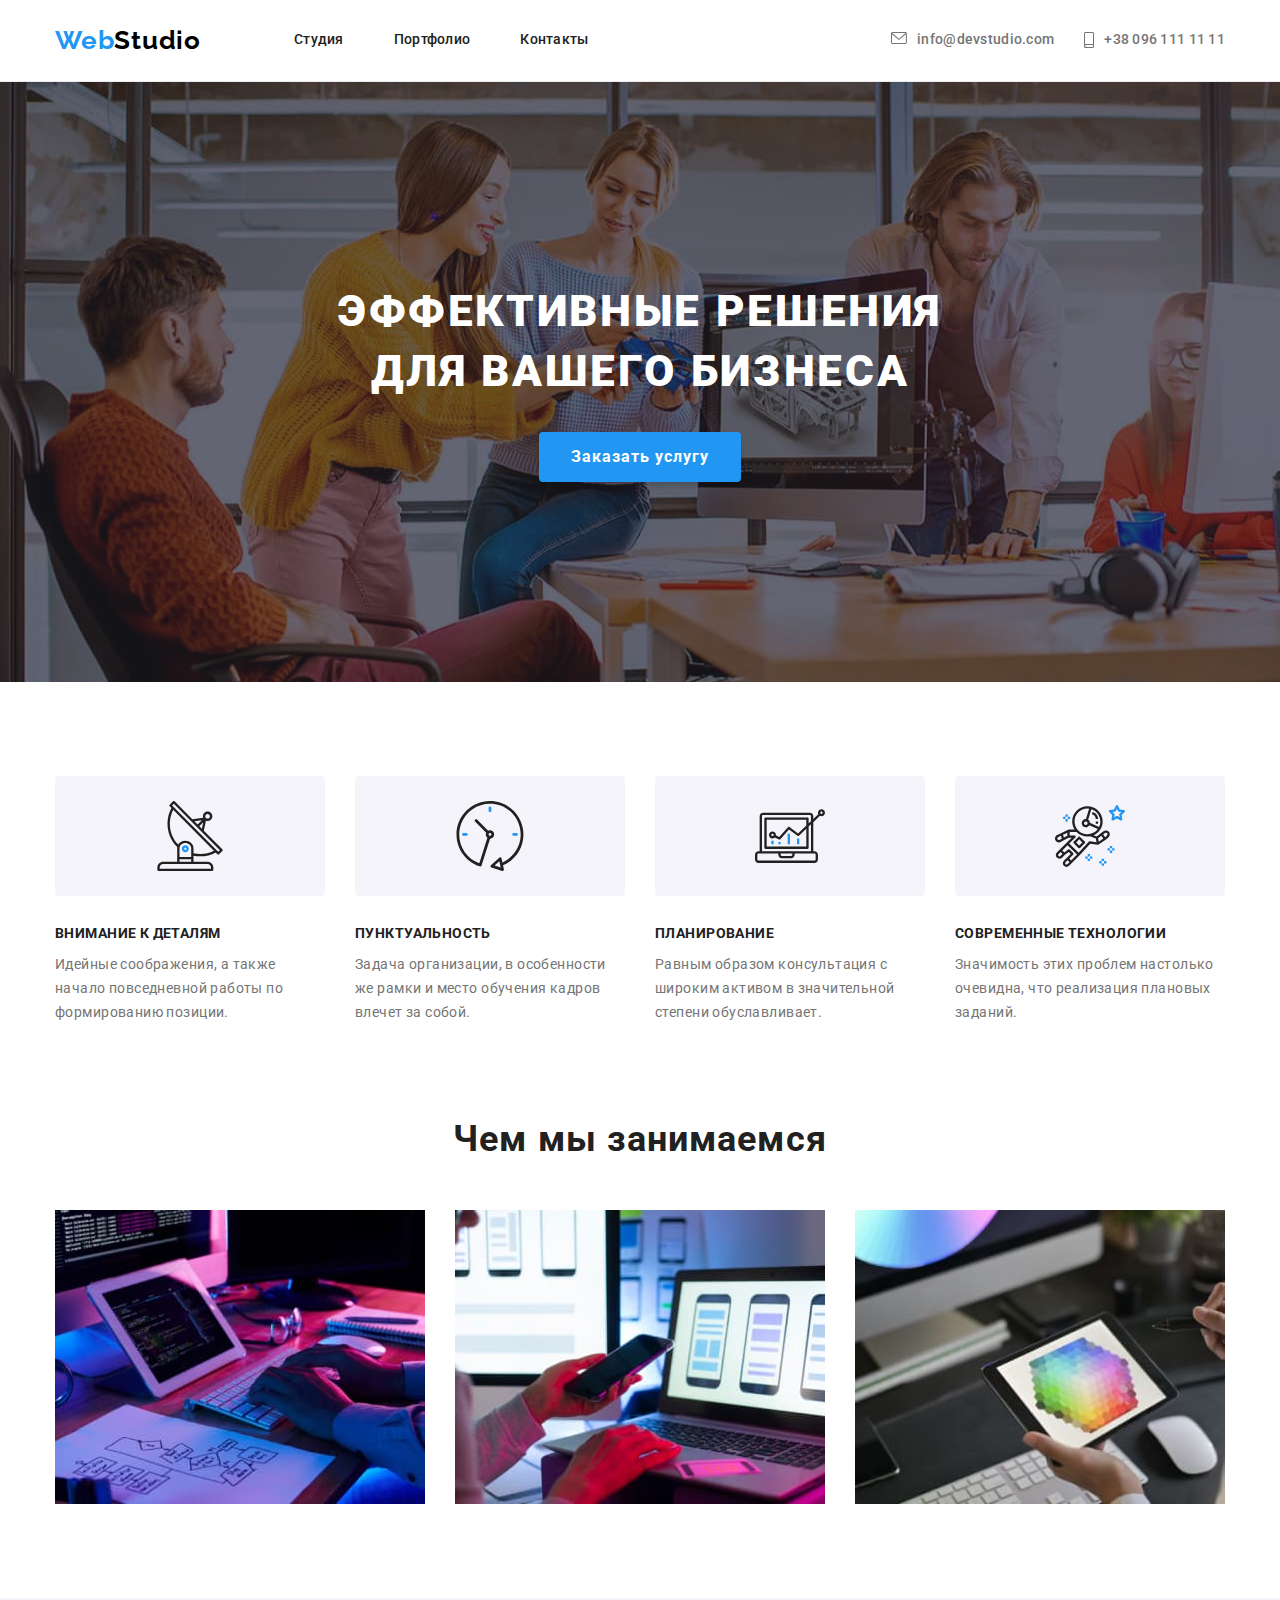
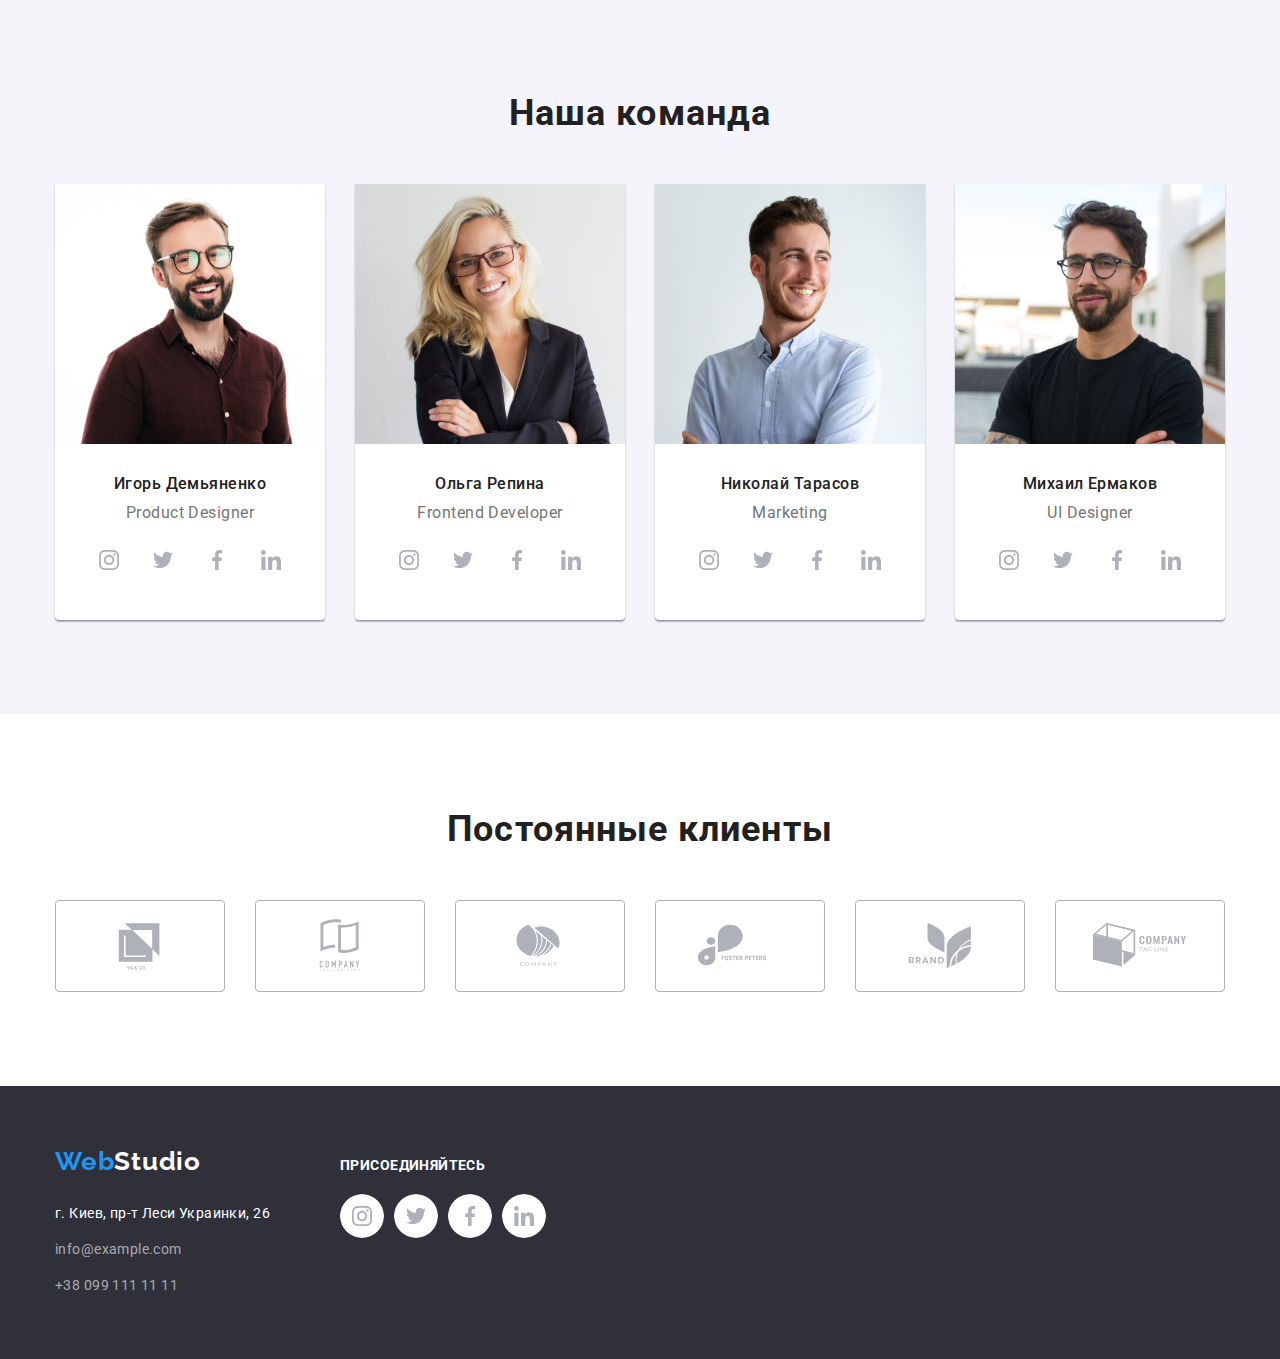
==== commit 50dba46e: "index.html" ====
--- a/index.html
+++ b/index.html
@@ -37,8 +37,16 @@
                 </ul>
             </nav>
             <ul class="contacts-links">
-                <li class="list-item"><a href="mailto:info@devstudio.com" class="mail-link">info@devstudio.com</a></li>
-                <li class="list-item"><a href="tel:+380961111111" class="call-link">+38 096 111 11 11</a></li>
+                <li class="list-item">
+                    <svg class="mail-icon">
+                        <use href="./images/icons.svg#icon-envelope"></use>
+                    </svg>
+                    <a href="mailto:info@devstudio.com" class="mail-link">info@devstudio.com</a></li>
+                <li class="list-item">
+                    <svg class="telephone-icon">
+                        <use href="./images/icons.svg#icon-smartphone"></use>
+                    </svg>
+                    <a href="tel:+380961111111" class="call-link">+38 096 111 11 11</a></li>
             </ul>
         </div>
     </header>
@@ -139,24 +147,32 @@
                         <p class="our-team-list-description">Product Designer</p>
                         <ul class="team-socials-list">
                         <li class="team-socials-item">
+                            <a class="team-socials-link" href="">
                             <svg class="team-socials">
                                 <use  href="./images/icons.svg#icon-instagram"></use>
                             </svg>
+                            </a>
                         </li>
                         <li class="team-socials-item">
+                            <a class="team-socials-link" href="">
                             <svg class="team-socials">
                                 <use href="./images/icons.svg#icon-twitter"></use>
                             </svg>
+                            </a>
                         </li>
                         <li class="team-socials-item">
+                            <a class="team-socials-link" href="">
                             <svg class="team-socials">
                                 <use href="./images/icons.svg#icon-facebook"></use>
                             </svg>
+                            </a>
                         </li>
                         <li class="team-socials-item">
+                            <a class="team-socials-link" href="">
                             <svg class="team-socials">
                                 <use href="./images/icons.svg#icon-linkedin"></use>
                             </svg>
+                            </a>
                         </li>
                     </ul>
                     </div>
@@ -173,24 +189,32 @@
                         <p class="our-team-list-description">Frontend Developer</p>
                         <ul class="team-socials-list">
                             <li class="team-socials-item">
+                                <a class="team-socials-link" href="">
                                 <svg class="team-socials">
                                     <use href="./images/icons.svg#icon-instagram"></use>
                                 </svg>
-                            </li>
-                            <li class="team-socials-item">
+                                </a>
+                            </li>
+                            <li class="team-socials-item">
+                                <a class="team-socials-link" href="">
                                 <svg class="team-socials">
                                     <use href="./images/icons.svg#icon-twitter"></use>
                                 </svg>
-                            </li>
-                            <li class="team-socials-item">
+                                </a>
+                            </li>
+                            <li class="team-socials-item">
+                                <a class="team-socials-link" href="">
                                 <svg class="team-socials">
                                     <use href="./images/icons.svg#icon-facebook"></use>
                                 </svg>
-                            </li>
-                            <li class="team-socials-item">
+                                </a>
+                            </li>
+                            <li class="team-socials-item">
+                                <a class="team-socials-link" href="">
                                 <svg class="team-socials">
                                     <use href="./images/icons.svg#icon-linkedin"></use>
                                 </svg>
+                                </a>
                             </li>
                         </ul>
                     </div>
@@ -206,24 +230,32 @@
                         <p class="our-team-list-description">Marketing</p>
                         <ul class="team-socials-list">
                             <li class="team-socials-item">
+                                <a class="team-socials-link" href="">
                                 <svg class="team-socials">
                                     <use href="./images/icons.svg#icon-instagram"></use>
                                 </svg>
-                            </li>
-                            <li class="team-socials-item">
+                                </a>
+                            </li>
+                            <li class="team-socials-item">
+                                <a class="team-socials-link" href="">
                                 <svg class="team-socials">
                                     <use href="./images/icons.svg#icon-twitter"></use>
                                 </svg>
-                            </li>
-                            <li class="team-socials-item">
+                                </a>
+                            </li>
+                            <li class="team-socials-item">
+                                <a class="team-socials-link" href="">
                                 <svg class="team-socials">
                                     <use href="./images/icons.svg#icon-facebook"></use>
                                 </svg>
-                            </li>
-                            <li class="team-socials-item">
+                                </a>
+                            </li>
+                            <li class="team-socials-item">
+                                <a class="team-socials-link" href="">
                                 <svg class="team-socials">
                                     <use href="./images/icons.svg#icon-linkedin"></use>
                                 </svg>
+                                </a>
                             </li>
                         </ul>
                     </div>
@@ -326,7 +358,7 @@
     <footer class="footer">
         <div class="container">
             <div class="footer-content">
-                <div>
+                <div class="footer-contacts">
                     <a href="./index.html" class="logo-link-footer"><span class="logo-web">Web</span>Studio</a>
                     <address class="address">
                         <ul class="address-list">
@@ -344,6 +376,36 @@
                 </div>
                 <div class="footer-socials">
                     <h4 class="footer-heading">Присоединяйтесь</h4>
+                    <ul class="footer-socials-list">
+                        <li class="footer-socials-item">
+                            <a class="footer-socials-link" href="">
+                                <svg class="footer-socials-icon">
+                                    <use href="./images/icons.svg#icon-instagram"></use>
+                                </svg>
+                            </a>
+                        </li>
+                        <li class="footer-socials-item">
+                            <a class="footer-socials-link" href="">
+                                <svg class="footer-socials-icon">
+                                    <use href="./images/icons.svg#icon-twitter"></use>
+                                </svg>
+                            </a>
+                        </li>
+                        <li class="footer-socials-item">
+                            <a class="footer-socials-link" href="">
+                                <svg class="footer-socials-icon">
+                                    <use href="./images/icons.svg#icon-facebook"></use>
+                                </svg>
+                            </a>
+                        </li>
+                        <li class="footer-socials-item">
+                            <a class="footer-socials-link" href="">
+                                <svg class="footer-socials-icon">
+                                    <use href="./images/icons.svg#icon-linkedin"></use>
+                                </svg>
+                            </a>
+                        </li>
+                    </ul>
                 </div>
             </div>
         </div>
--- a/css/styles.css
+++ b/css/styles.css
@@ -74,10 +74,24 @@
 
 .contacts-links{
     display: flex;
+    align-items: center;
+}
+
+.mail-icon{
+    width: 16px;
+    height: 12px;
+    margin-right: 10px;
+}
+
+.telephone-icon {
+    width: 10px;
+    height: 16px;
+    margin-right: 10px;
 }
 
 .contacts-links>.list-item{
-    margin-right: 50px;
+    display: flex;
+    margin-right: 30px;
 }
 
 .contacts-links>.list-item:last-child {
@@ -115,6 +129,10 @@
     display: flex;
 }
 
+.footer-contacts{
+    margin-right: 70px;
+}
+
 .footer-heading{
     font-weight: 700;
     font-size: 14px;
@@ -122,6 +140,7 @@
     letter-spacing: 0.03em;
     text-transform: uppercase;
     color: var(--white-color);
+    margin-bottom: 20px;
 }
 
 .logo-web {
@@ -374,11 +393,14 @@
     width: 44px;
     height: 44px;
     stroke-width: 0;
-    fill: none;
-}
-
-.team-socials-link:hover{
-    fill: var(--active-button-color);
+    border-radius: 50%;
+    background-color: none;
+    fill: var(--thumb-border-color);
+}
+
+.team-socials:hover{
+    background-color: var(--hover-color);
+    fill: var(--white-color);
 }
 
 .team-socials-item:not(:last-child){
@@ -493,6 +515,32 @@
 
 .call-link-address:focus {
     color: var(--hover-color);
+}
+
+.footer-socials{
+    padding-top: 12px;
+}
+
+.footer-socials-list {
+    display: flex;
+    justify-content: center;
+}
+
+.footer-socials-icon {
+    width: 44px;
+    height: 44px;
+    stroke-width: 0;
+    border-radius: 50%;
+    background-color: rgba(255, 255, 255, 0.1);
+    fill: var(--white-color);
+}
+
+.footer-socials-icon:hover {
+    background-color: var(--hover-color);    
+}
+
+.footer-socials-item:not(:last-child) {
+    margin-right: 10px;
 }
 
 .filter-button-list{
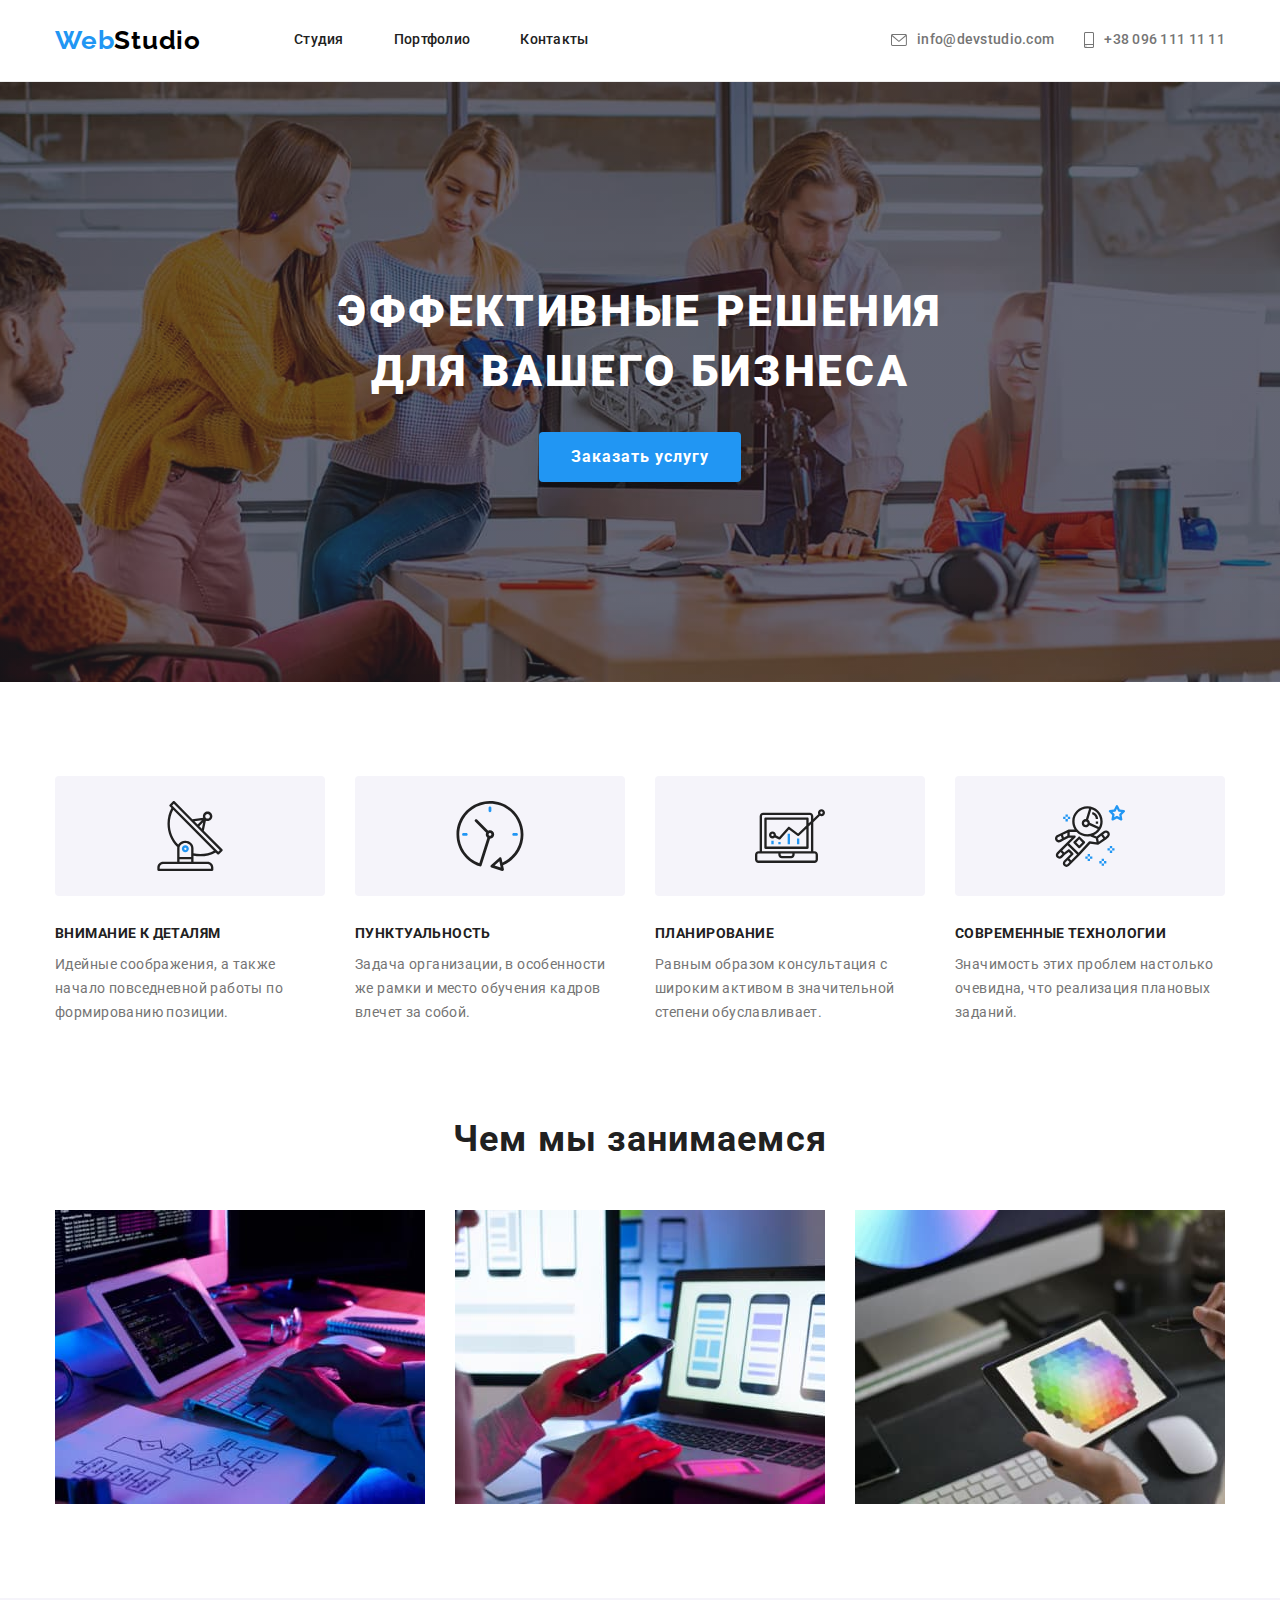
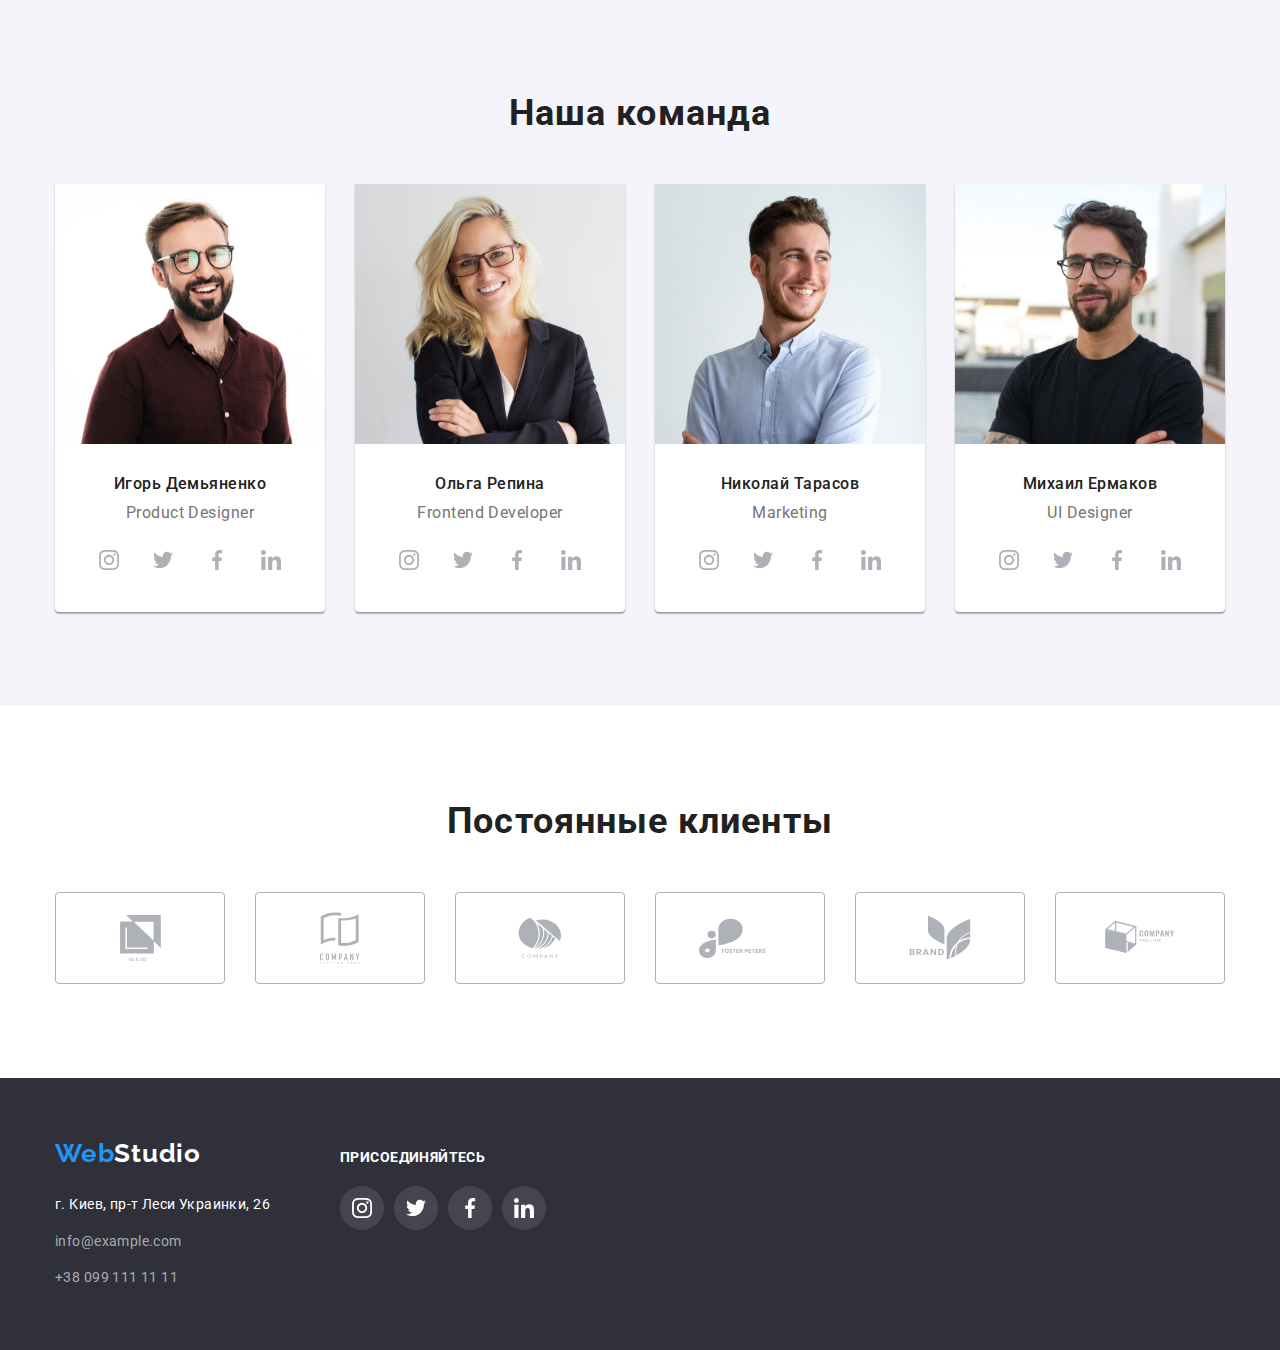
==== commit 3c54213c: "index.html" ====
--- a/index.html
+++ b/index.html
@@ -37,16 +37,22 @@
                 </ul>
             </nav>
             <ul class="contacts-links">
-                <li class="list-item">
-                    <svg class="mail-icon">
-                        <use href="./images/icons.svg#icon-envelope"></use>
-                    </svg>
-                    <a href="mailto:info@devstudio.com" class="mail-link">info@devstudio.com</a></li>
-                <li class="list-item">
-                    <svg class="telephone-icon">
-                        <use href="./images/icons.svg#icon-smartphone"></use>
-                    </svg>
-                    <a href="tel:+380961111111" class="call-link">+38 096 111 11 11</a></li>
+                <li class="list-item">                    
+                    <a href="mailto:info@devstudio.com" class="mail-link">
+                        <svg class="mail-icon">
+                            <use href="./images/icons.svg#icon-envelope"></use>
+                        </svg>
+                        info@devstudio.com
+                    </a>
+                </li>
+                <li class="list-item">                    
+                    <a class="call-link" href="tel:+380961111111">
+                        <svg class="telephone-icon">
+                            <use href="./images/icons.svg#icon-smartphone"></use>
+                        </svg>
+                        +38 096 111 11 11                        
+                    </a>
+                </li>
             </ul>
         </div>
     </header>
@@ -149,7 +155,7 @@
                         <li class="team-socials-item">
                             <a class="team-socials-link" href="">
                             <svg class="team-socials">
-                                <use  href="./images/icons.svg#icon-instagram"></use>
+                                <use href="./images/icons.svg#icon-instagram"></use>
                             </svg>
                             </a>
                         </li>
@@ -310,46 +316,46 @@
                 <h2 class="second-range-heading">Постоянные клиенты</h2>
                 <ul class="our-clients-list">
                     <li class="our-clients-item">
-                        <div class="clients-thumb">
-                        <svg class="our-clients-icon">
+                        <a class="clients-thumb" href="">
+                        <svg class="our-clients-icon" width="41" height="46.7">
                             <use href="./images/icons.svg#icon-ya-co"></use>
                         </svg>
-                        </div>
-                    </li>
-                    <li class="our-clients-item">
-                        <div class="clients-thumb">
-                        <svg class="our-clients-icon">
+                        </a>
+                    </li>
+                    <li class="our-clients-item">
+                        <a class="clients-thumb" href="">
+                        <svg class="our-clients-icon" width="40" height="52">
                             <use href="./images/icons.svg#icon-company-tagline-book"></use>
                         </svg>
-                        </div>
-                    </li>
-                    <li class="our-clients-item">
-                        <div class="clients-thumb">
-                        <svg class="our-clients-icon">
+                        </a>
+                    </li>
+                    <li class="our-clients-item">
+                        <a class="clients-thumb" href="">
+                        <svg class="our-clients-icon" width="43.46" height="41.18">
                             <use href="./images/icons.svg#icon-company"></use>
                         </svg>
-                        </div>
-                    </li>
-                    <li class="our-clients-item">
-                        <div class="clients-thumb">
-                        <svg class="our-clients-icon">
+                        </a>
+                    </li>
+                    <li class="our-clients-item">
+                        <a class="clients-thumb" href="">
+                        <svg class="our-clients-icon" width="84.44" height="40.62">
                             <use href="./images/icons.svg#icon-foster-peters"></use>
                         </svg>
-                        </div>
-                    </li>
-                    <li class="our-clients-item">
-                        <div class="clients-thumb">
-                        <svg class="our-clients-icon">
+                        </a>
+                    </li>
+                    <li class="our-clients-item">
+                        <a class="clients-thumb" href="">
+                        <svg class="our-clients-icon" width="62.54" height="45.43">
                             <use href="./images/icons.svg#icon-brand"></use>
                         </svg>
-                        </div>
-                    </li>
-                    <li class="our-clients-item">
-                        <div class="clients-thumb">
-                        <svg class="our-clients-icon">
+                        </a>
+                    </li>
+                    <li class="our-clients-item">
+                        <a class="clients-thumb" href="">
+                        <svg class="our-clients-icon" width="93.79" height="43.93">
                             <use href="./images/icons.svg#icon-company-tagline"></use>
                         </svg>
-                        </div>
+                        </a>
                     </li>
                 </ul>
             </div>
@@ -375,7 +381,7 @@
                     </address>
                 </div>
                 <div class="footer-socials">
-                    <h4 class="footer-heading">Присоединяйтесь</h4>
+                    <p class="footer-heading">Присоединяйтесь</p>
                     <ul class="footer-socials-list">
                         <li class="footer-socials-item">
                             <a class="footer-socials-link" href="">
--- a/css/styles.css
+++ b/css/styles.css
@@ -16,6 +16,7 @@
     --paragraph-color: #757575;
     --white-color: rgb(255, 255, 255);
     --partly-white-color: rgba(255, 255, 255, 0.6);
+    --ten-percent-white-color: rgba(255, 255, 255, 0.1);
     --logo-black-color: #000000;
     --background-light-blue-color: #F5F4FA;
     --header-border-color: #ECECEC;
@@ -31,7 +32,7 @@
     list-style: none;
 }
 
-h1, h2, h3, h4, p {
+h1, h2, h3, p {
     margin: 0;
 }
 
@@ -81,12 +82,14 @@
     width: 16px;
     height: 12px;
     margin-right: 10px;
+    fill: currentColor;
 }
 
 .telephone-icon {
     width: 10px;
     height: 16px;
     margin-right: 10px;
+    fill: currentColor;
 }
 
 .contacts-links>.list-item{
@@ -127,6 +130,7 @@
 
 .footer-content{
     display: flex;
+    align-items: baseline;
 }
 
 .footer-contacts{
@@ -189,8 +193,9 @@
     font-size: 14px;
     font-weight: 500;
     letter-spacing: 0.02em;
-    line-height: 1.14;
-  
+    line-height: 1.14; 
+    display: flex;
+    align-items: center; 
 }
 
 .mail-link:hover{
@@ -207,8 +212,9 @@
     font-size: 14px;
     font-weight: 500;
     letter-spacing: 0.02em;
-    line-height: 1.14;
-    
+    line-height: 1.14;   
+    display: flex;
+    align-items: center; 
 }
 
 .call-link:hover {
@@ -222,7 +228,11 @@
 .main{
    background-color:var(--header-footer-background-color); 
    background-image: linear-gradient( to top, rgba(47, 48, 58, 0.4), rgba(47, 48, 58, 0.4)), url(../images/background_img.jpg);
-   background-size: 1600px;
+   max-width: 1600px;
+   background-repeat: no-repeat;
+   background-position: center;
+   margin-left: auto;
+   margin-right: auto;
    padding: 200px 0;
 }
 
@@ -265,7 +275,16 @@
 }
 
 .visually-hidden{
-    display: none;
+    position: absolute;
+    width: 1px;
+    height: 1px;
+    margin: -1px;
+    border: 0;
+    padding: 0;
+    white-space: nowrap;
+    clip-path: inset(100%);
+    clip: rect(0 0 0 0);
+    overflow: hidden;
 }
 
 .advantages-list{
@@ -390,25 +409,57 @@
 }
 
 .team-socials{
+    width: 20px;
+    height: 20px;
+    fill: currentColor;  
+}
+
+.team-socials:hover{
+    fill: currentColor;
+}
+
+.team-socials:focus{
+    fill: currentColor;
+}
+
+.team-socials-item{
     width: 44px;
     height: 44px;
-    stroke-width: 0;
-    border-radius: 50%;
-    background-color: none;
-    fill: var(--thumb-border-color);
-}
-
-.team-socials:hover{
-    background-color: var(--hover-color);
-    fill: var(--white-color);
 }
 
 .team-socials-item:not(:last-child){
     margin-right: 10px;
 }
 
+.team-socials-link{
+    border-radius: 50%;
+    width: 100%;
+    height: 100%;
+    display: flex;
+    justify-content: center;
+    align-items: center;
+    color: var(--thumb-border-color);
+}
+
+.team-socials-link:hover{
+    background-color: var(--hover-color);
+    color: var(--white-color);
+    fill: currentColor;
+}
+
+.team-socials-link:focus {
+    background-color: var(--hover-color);
+    color: var(--white-color);
+    fill: currentColor;
+}
+
 .our-clients-list{
     display: flex;
+}
+
+.our-clients-item{
+    width: 170px;
+    height: 92px;
 }
 
 .our-clients-item:not(:last-child){
@@ -416,27 +467,38 @@
 }
 
 .our-clients-icon{
-    width: 106px;
-    height: 60px;
+    fill: currentColor;
 }
 
 .our-clients-icon:hover{
-    fill: var(--hover-color);
+    fill: currentColor;
+}
+
+.our-clients-icon:focus{
+    fill: currentColor;
 }
 
 .clients-thumb {
     display: flex;
     justify-content: center;
     align-items: center;
-    width: 170px;
-    height: 92px;
+    width: 100%;
+    height: 100%;
     background-color: none;
     border: 1px solid var(--thumb-border-color);
+    color: var(--thumb-border-color);
     border-radius: 4px;
+    
 }
 
 .clients-thumb:hover{
-    border: 1px solid var(--hover-color);
+    border-color: var(--hover-color);
+    color: var(--hover-color);
+}
+
+.clients-thumb:focus {
+    border-color: var(--hover-color);
+    color: var(--hover-color);
 }
 
 .logo-link-footer{
@@ -527,20 +589,36 @@
 }
 
 .footer-socials-icon {
+    width: 20px;
+    height: 20px;
+    fill: var(--white-color);
+}
+
+.footer-socials-item{
     width: 44px;
     height: 44px;
-    stroke-width: 0;
-    border-radius: 50%;
-    background-color: rgba(255, 255, 255, 0.1);
-    fill: var(--white-color);
-}
-
-.footer-socials-icon:hover {
-    background-color: var(--hover-color);    
 }
 
 .footer-socials-item:not(:last-child) {
     margin-right: 10px;
+}
+
+.footer-socials-link{
+    width: 44px;
+    height: 44px;
+    border-radius: 50%;
+    display: flex;
+    justify-content: center;
+    align-items: center;
+    background-color: var(--ten-percent-white-color);
+}
+
+.footer-socials-link:hover{
+    background-color: var(--hover-color);
+}
+
+.footer-socials-link:focus {
+    background-color: var(--hover-color);
 }
 
 .filter-button-list{
@@ -629,13 +707,27 @@
     margin-left: 30px;
     margin-top: 30px;
     flex-basis: calc((100% - 90px) / 3);
-    
-}
-
-.filter-item:hover{
+    color: var(--paragraph-color);    
+}
+
+.filter-link{
+    display: block;
+    text-decoration: none;
+    width: 100%;
+    height: 100%;
+    color: currentColor;
+}
+
+.filter-link:hover{
     box-shadow: 0 1px 1px rgba(0, 0, 0, 0.12),
                 0 4px 4px rgba(0, 0, 0, 0.06),
                 1px 4px 6px rgba(0, 0, 0, 0.16);
 }
 
-
+.filter-link:focus {
+    box-shadow: 0 1px 1px rgba(0, 0, 0, 0.12),
+                0 4px 4px rgba(0, 0, 0, 0.06),
+                1px 4px 6px rgba(0, 0, 0, 0.16);
+}
+
+
